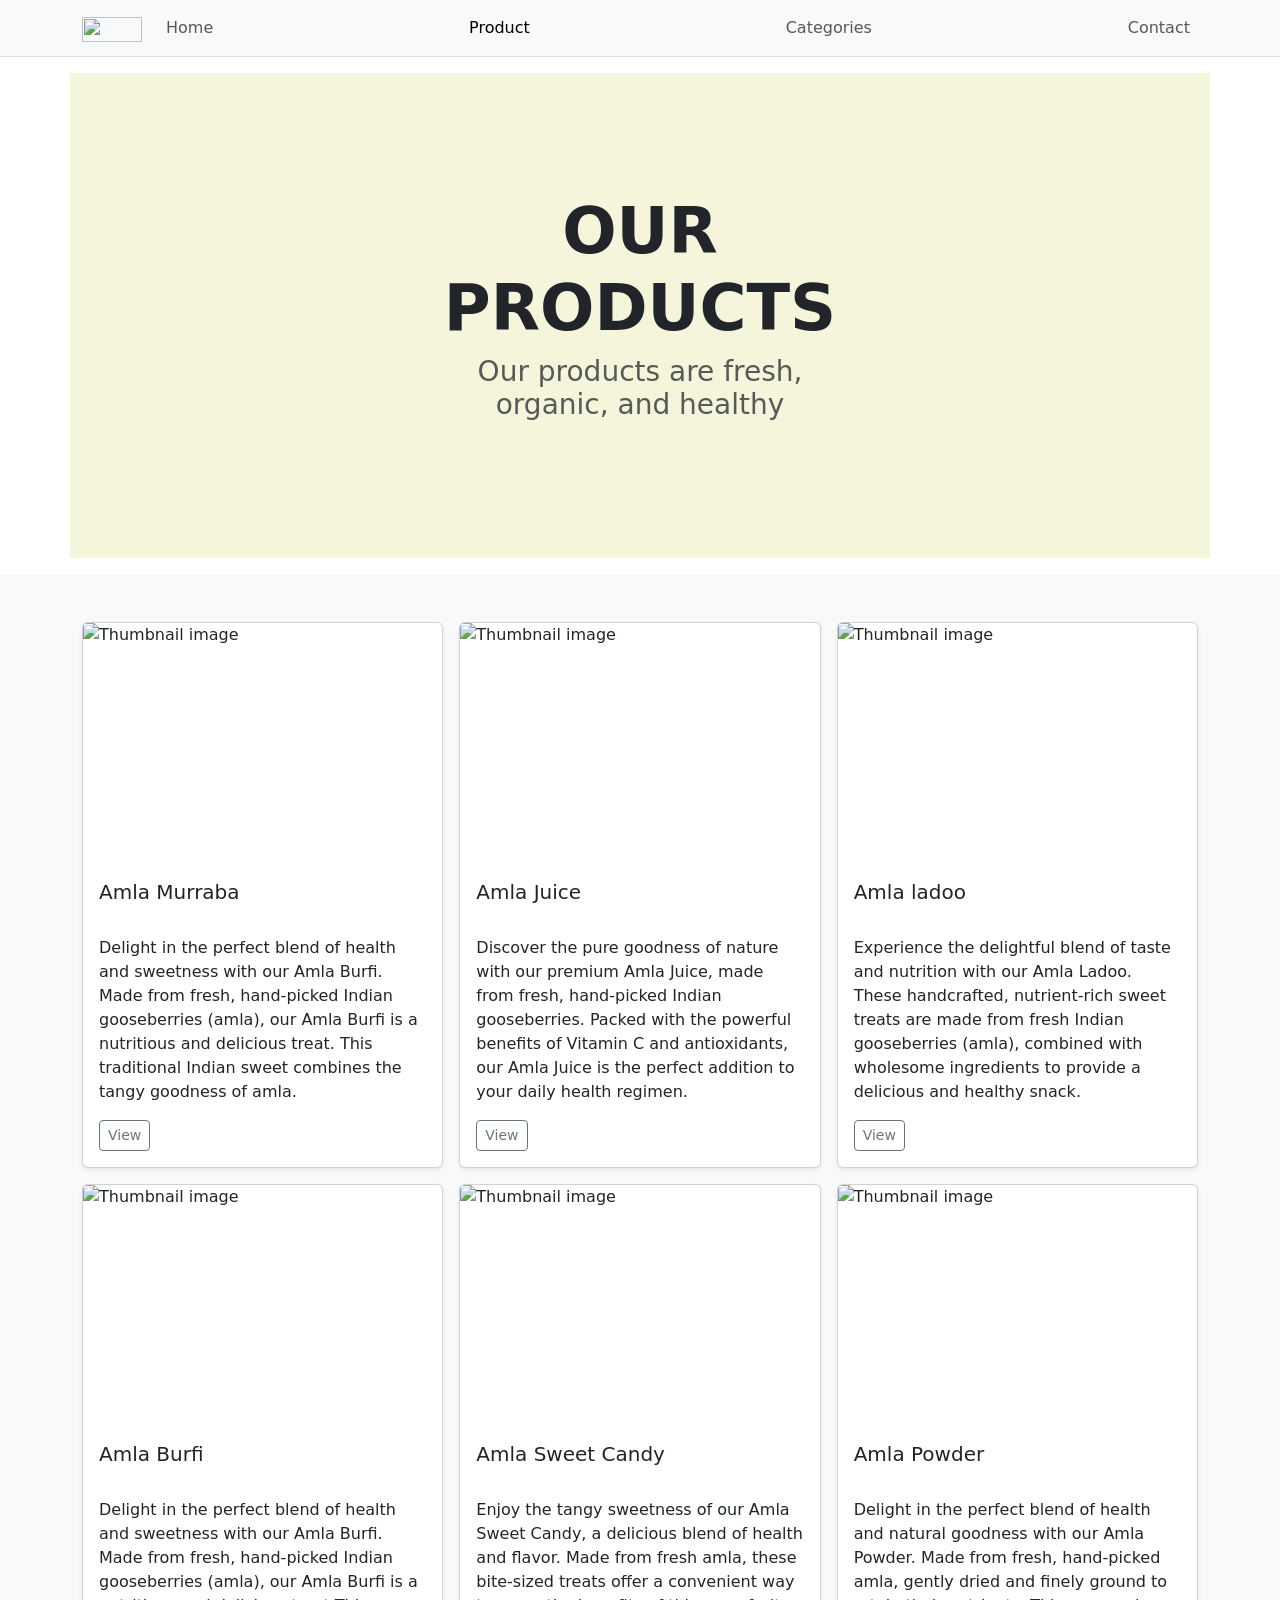
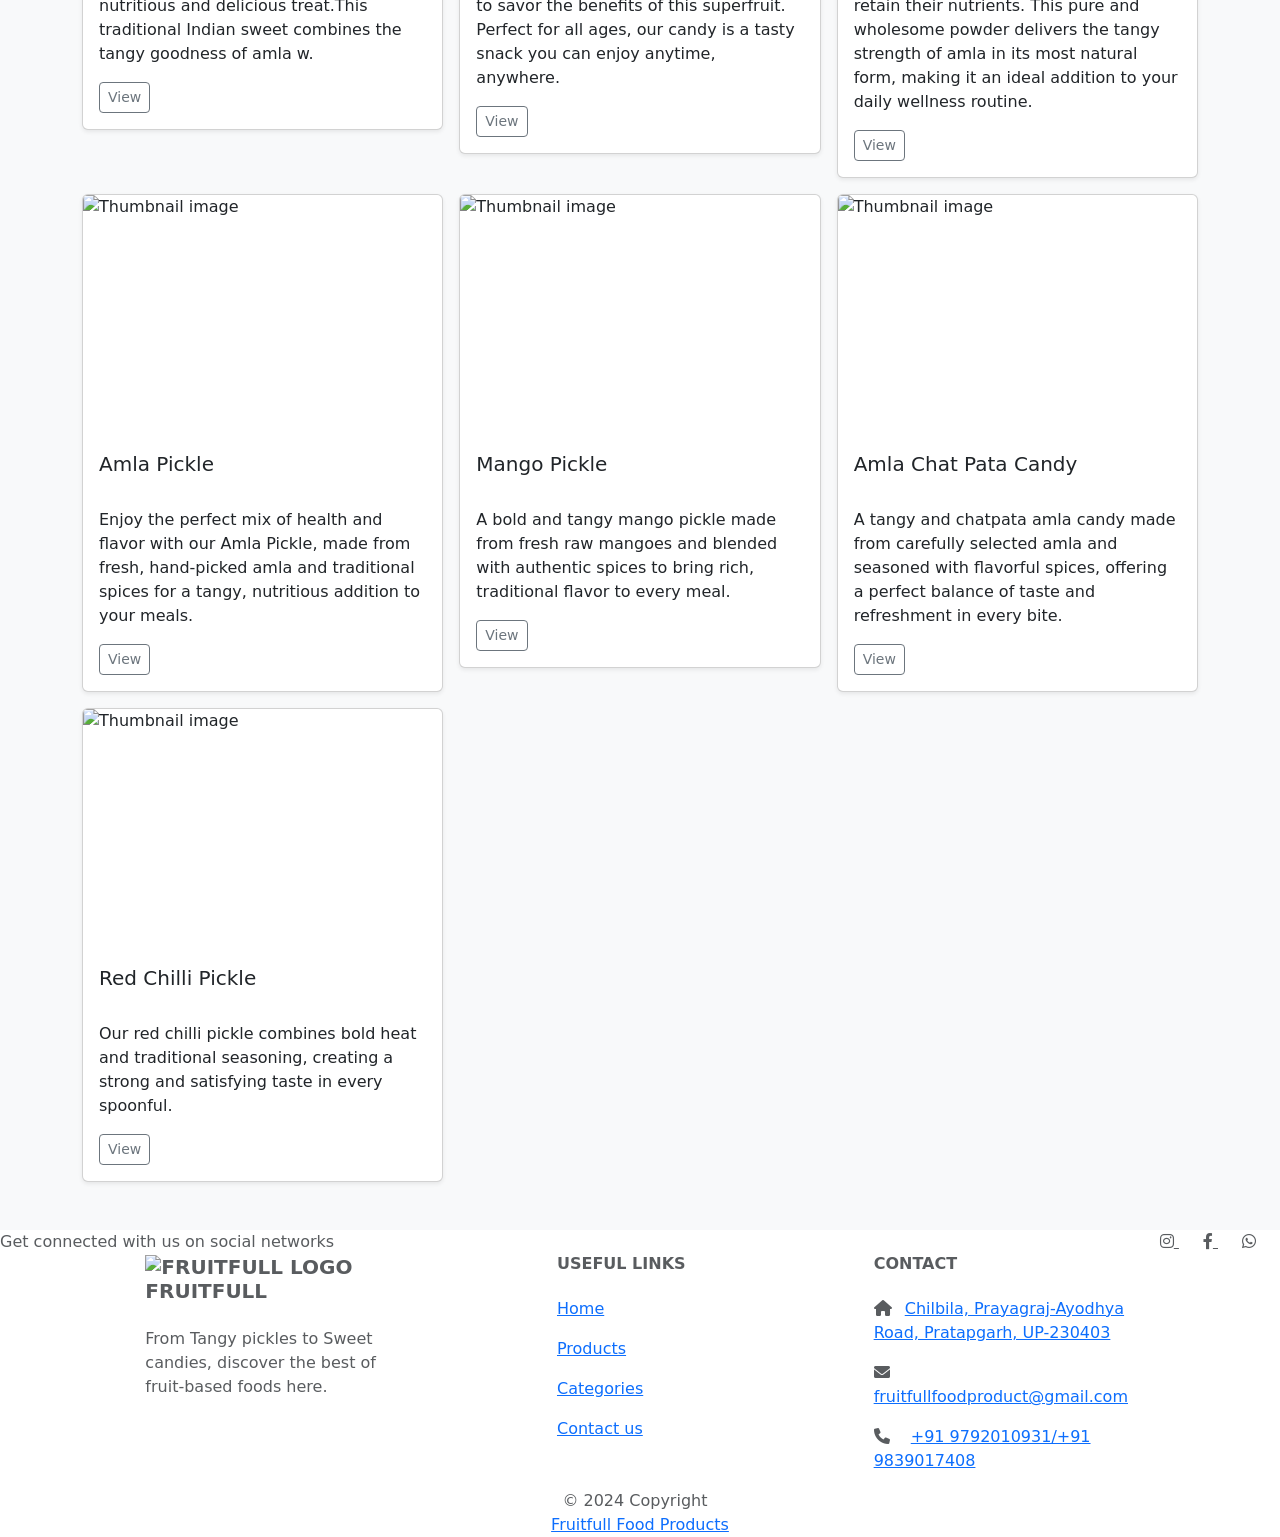
==== products.html @ beae22c5 "Update products.html updated products" ====
<!doctype html>
<html lang="en">

<head>
  <meta charset="utf-8">
  <meta name="viewport" content="width=device-width, initial-scale=1">
  <title>Products - Fruitfull</title>
  <link href="https://cdn.jsdelivr.net/npm/bootstrap@5.3.3/dist/css/bootstrap.min.css" rel="stylesheet"
    integrity="sha384-QWTKZyjpPEjISv5WaRU9OFeRpok6YctnYmDr5pNlyT2bRjXh0JMhjY6hW+ALEwIH" crossorigin="anonymous">

  <link rel="stylesheet" href="https://cdnjs.cloudflare.com/ajax/libs/font-awesome/4.7.0/css/font-awesome.min.css">
  <link rel="stylesheet" href="https://cdnjs.cloudflare.com/ajax/libs/font-awesome/6.0.0-beta3/css/all.min.css">
  <link rel="stylesheet" href="https://cdnjs.cloudflare.com/ajax/libs/mdb-ui-kit/3.10.2/mdb.min.css">
  <link rel="stylesheet" href="./style.css">
</head>

<body>
  <!-- Navbar section starts here  -->
  <nav class="navbar navbar-expand-lg bg-body-tertiary sticky-top border-bottom">
    <div class="container">
      <a class="navbar-brand" href="index.html">
        <img src="img/Logo.png" alt="" height="25" width="60"></a>
      <button class="navbar-toggler" type="button" data-bs-toggle="collapse" data-bs-target="#navbarSupportedContent"
        aria-controls="navbarSupportedContent" aria-expanded="false" aria-label="Toggle navigation">
        <span class="navbar-toggler-icon"></span>
      </button>
      <div class="collapse navbar-collapse" id="navbarSupportedContent">
        <ul class="navbar-nav flex-grow-1 justify-content-between me-auto mb-2 mb-lg-0">
          <li class="nav-item">
            <a class="nav-link" aria-current="page" href="index.html">Home</a>
          </li>
          <li class="nav-item">
            <a class="nav-link active" aria-current="page" href="products.html">Product</a>
          </li>
          <li class="nav-item">
            <a class="nav-link" aria-current="page" href="categories.html">Categories</a>
          </li>
          <li class="nav-item">
            <a class="nav-link" aria-current="page" href="Contact.html">Contact</a>
          </li>
        </ul>
      </div>
    </div>
  </nav>
  <!-- navbar ends here -->

  <!-- Bg section starts here  -->
  <div class="container" style="background-color: beige;">
    <div class="position-relative overflow-hidden p-md-4 m-md-3 text-center bg">
      <div class="col-md-6 p-lg-5 mx-auto my-5">
        <h1 class="display-3 fw-bold">OUR PRODUCTS</h1>
        <h3 class="fw-normal text-muted mb-3">Our products are fresh, organic, and healthy</h3>
        <div class="d-flex gap-3 justify-content-center lead fw-normal">
        </div>
      </div>
    </div>
  </div>
  <!-- Bg section ends here -->

  <!-- Products section list -->
  <div class="album py-5 bg-body-tertiary">
    <div class="container">
      <div class="row row-cols-1 row-cols-sm-2 row-cols-md-3 g-3">
        <!-- Example Card -->
        <div class="col">
          <div class="card shadow-sm">
            <img src="img/Amla-Murabba.webp" class="card-img-top" alt="Thumbnail image" width="100%" height="225">
            <div class="card-body">
              <p class="card-text">
              <h5>Amla Murraba</h5><br>Delight in the perfect blend of health and sweetness with our Amla Burfi. Made
              from fresh, hand-picked Indian gooseberries (amla), our Amla Burfi is a nutritious and delicious treat.
              This traditional Indian sweet combines the tangy goodness of amla.
              </p>
              <div class="d-flex justify-content-between align-items-center">
                <div class="btn-group">
                  <button type="button" class="btn btn-sm btn-outline-secondary" data-bs-toggle="modal"
                    data-bs-target="#productModal1">View</button>
                </div>
              </div>
            </div>
          </div>
        </div>
        <div class="col">
          <div class="card shadow-sm">
            <img src="img/amla juice.jpg" class="card-img-top" alt="Thumbnail image" width="100%" height="225">
            <div class="card-body">
              <p class="card-text">
              <h5>Amla Juice</h5><br>Discover the pure goodness of nature with our premium Amla Juice, made from fresh,
              hand-picked Indian gooseberries. Packed with the powerful benefits of Vitamin C and antioxidants, our
              Amla Juice is the perfect addition to your daily health regimen.</p>
              <div class="d-flex justify-content-between align-items-center">
                <div class="btn-group">
                  <button type="button" class="btn btn-sm btn-outline-secondary" data-bs-toggle="modal"
                    data-bs-target="#productModal2">View</button>
                </div>
              </div>
            </div>
          </div>
        </div>
        <div class="col">
          <div class="card shadow-sm">
            <img src="img/amla ladoo1.jpg" class="card-img-top" alt="Thumbnail image" width="100%" height="225">
            <div class="card-body">
              <p class="card-text">
              <h5>Amla ladoo</h5><br>Experience the delightful blend of taste and nutrition with our Amla Ladoo. These
              handcrafted, nutrient-rich sweet treats are made from fresh Indian gooseberries (amla), combined with
              wholesome ingredients to provide a delicious and healthy snack.</p>
              <div class="d-flex justify-content-between align-items-center">
                <div class="btn-group">
                  <button type="button" class="btn btn-sm btn-outline-secondary" data-bs-toggle="modal"
                    data-bs-target="#productModal3">View</button>
                </div>
              </div>
            </div>
          </div>
        </div>
        <div class="col">
          <div class="card shadow-sm">
            <img src="img/amla-burfi" class="card-img-top" alt="Thumbnail image" width="100%" height="225">
            <div class="card-body">
              <p class="card-text">
              <h5>Amla Burfi</h5><br>Delight in the perfect blend of health and sweetness with our Amla Burfi. Made from
              fresh, hand-picked Indian gooseberries (amla), our Amla Burfi is a nutritious and delicious treat.This
              traditional Indian sweet combines the tangy goodness of amla w.</p>
              <div class="d-flex justify-content-between align-items-center">
                <div class="btn-group">
                  <button type="button" class="btn btn-sm btn-outline-secondary" data-bs-toggle="modal"
                    data-bs-target="#productModal4">View</button>
                </div>
              </div>
            </div>
          </div>
        </div>

        <div class="col">
          <div class="card shadow-sm">
            <img src="img/amla-sweet-candy" class="card-img-top" alt="Thumbnail image" width="100%" height="225">
            <div class="card-body">
              <p class="card-text">
              <h5>Amla Sweet Candy</h5><br>Enjoy the tangy sweetness of our Amla Sweet Candy, a delicious blend of
              health and flavor. Made from fresh amla, these bite-sized treats offer a convenient way to savor the
              benefits of this superfruit. Perfect for all ages, our candy is a tasty snack you can enjoy anytime,
              anywhere.</p>
              <div class="d-flex justify-content-between align-items-center">
                <div class="btn-group">
                  <button type="button" class="btn btn-sm btn-outline-secondary" data-bs-toggle="modal"
                    data-bs-target="#productModal5">View</button>
                </div>
              </div>
            </div>
          </div>
        </div>

        <div class="col">
          <div class="card shadow-sm">
            <img src="img/amla powder.jpeg" class="card-img-top" alt="Thumbnail image" width="100%" height="225">
            <div class="card-body">
              <p class="card-text">
              <h5>Amla Powder</h5><br>Delight in the perfect blend of health and natural goodness with our Amla Powder. Made from fresh, hand-picked amla, gently dried and finely ground to retain their nutrients. This pure and wholesome powder delivers the tangy strength of amla in its most natural form, making it an ideal addition to your daily wellness routine.</p>
              <div class="d-flex justify-content-between align-items-center">
                <div class="btn-group">
                  <button type="button" class="btn btn-sm btn-outline-secondary" data-bs-toggle="modal"
                    data-bs-target="#productModal6">View</button>
                </div>
              </div>
            </div>
          </div>
        </div>
        <div class="col">
          <div class="card shadow-sm">
            <img src="img/pint4.jpeg" class="card-img-top" alt="Thumbnail image" width="100%" height="225">
            <div class="card-body">
              <p class="card-text">
              <h5>Amla Pickle</h5><br>Enjoy the perfect mix of health and flavor with our Amla Pickle, made from fresh, hand-picked amla and traditional spices for a tangy, nutritious addition to your meals.</p>
              <div class="d-flex justify-content-between align-items-center">
                <div class="btn-group">
                  <button type="button" class="btn btn-sm btn-outline-secondary" data-bs-toggle="modal"
                    data-bs-target="#productModal7">View</button>
                </div>
              </div>
            </div>
          </div>
        </div>

        <div class="col">
          <div class="card shadow-sm">
            <img src="img/Mango.jpeg" class="card-img-top" alt="Thumbnail image" width="100%" height="225">
            <div class="card-body">
              <p class="card-text">
              <h5>Mango Pickle</h5><br>A bold and tangy mango pickle made from fresh raw mangoes and blended with authentic spices to bring rich, traditional flavor to every meal.</p>
              <div class="d-flex justify-content-between align-items-center">
                <div class="btn-group">
                  <button type="button" class="btn btn-sm btn-outline-secondary" data-bs-toggle="modal"
                    data-bs-target="#productModal8">View</button>
                </div>
              </div>
            </div>
          </div>
        </div>
        <div class="col">
          <div class="card shadow-sm">
            <img src="img/Amla Candy chat.jpeg" class="card-img-top" alt="Thumbnail image" width="100%" height="225">
            <div class="card-body">
              <p class="card-text">
              <h5>Amla Chat Pata Candy</h5><br>A tangy and chatpata amla candy made from carefully selected amla and seasoned with flavorful spices, offering a perfect balance of taste and refreshment in every bite.</p>
              <div class="d-flex justify-content-between align-items-center">
                <div class="btn-group">
                  <button type="button" class="btn btn-sm btn-outline-secondary" data-bs-toggle="modal"
                    data-bs-target="#productModal9">View</button>
                </div>
              </div>
            </div>
          </div>
        </div>
        <div class="col">
          <div class="card shadow-sm">
            <img src="img/Red chilli.jpeg" class="card-img-top" alt="Thumbnail image" width="100%" height="225">
            <div class="card-body">
              <p class="card-text">
              <h5>Red Chilli Pickle</h5><br>Our red chilli pickle combines bold heat and traditional seasoning, creating a strong and satisfying taste in every spoonful.</p>
              <div class="d-flex justify-content-between align-items-center">
                <div class="btn-group">
                  <button type="button" class="btn btn-sm btn-outline-secondary" data-bs-toggle="modal"
                    data-bs-target="#productModal10">View</button>
                </div>
              </div>
            </div>
          </div>
        </div>
      </div>
    </div>
  </div>
  <!-- ****************************************************Modal Structure *************************************************************** -->
  <div class="modal fade" id="productModal1" tabindex="-1" aria-labelledby="productModalLabel" aria-hidden="true">
    <div class="modal-dialog modal-lg">
      <div class="modal-content">
        <div class="modal-header">
          <h5 class="modal-title" id="productModalLabel">Amla Murraba</h5>
          <button type="button" class="btn-close" data-bs-dismiss="modal" aria-label="Close"></button>
        </div>
        <div class="modal-body">
          <img src="img/Amla-Murabba.webp" class="img-fluid mb-3" alt="Product Image">
          <p>Delight in the perfect blend of health and sweetness with our Amla Burfi. Made from fresh, hand-picked
            Indian gooseberries (amla), our Amla Burfi is a nutritious and delicious treat. This traditional Indian
            sweet combines the tangy goodness of amla.</p><br><B>Ingredients: </B>Amla,Sugar
        </div>
        <div class="modal-footer">
          <button type="button" class="btn btn-secondary" data-bs-dismiss="modal">Close</button>
        </div>
      </div>
    </div>
  </div>

  <div class="modal fade" id="productModal2" tabindex="-1" aria-labelledby="productModal2Label" aria-hidden="true">
    <div class="modal-dialog modal-lg">
      <div class="modal-content">
        <div class="modal-header">
          <h5 class="modal-title" id="productModal2Label">Amla Juice</h5>
          <button type="button" class="btn-close" data-bs-dismiss="modal" aria-label="Close"></button>
        </div>
        <div class="modal-body">
          <img src="img/amla juice.jpg" class="img-fluid mb-3" alt="Product Image">
          <p>Discover the pure goodness of nature with our premium Amla Juice, made from fresh, hand-picked Indian
            gooseberries. Packed with the powerful benefits of Vitamin C and antioxidants, our Amla Juice is the perfect
            addition to your daily health regimen.</p><br><B>Ingredients: </B>Amla pulp
        </div>
        <div class="modal-footer">
          <button type="button" class="btn btn-secondary" data-bs-dismiss="modal">Close</button>
        </div>
      </div>
    </div>
  </div>
  <div class="modal fade" id="productModal3" tabindex="-1" aria-labelledby="productModal3Label" aria-hidden="true">
    <div class="modal-dialog modal-lg">
      <div class="modal-content">
        <div class="modal-header">
          <h5 class="modal-title" id="productModal3Label">Amla Ladoo</h5>
          <button type="button" class="btn-close" data-bs-dismiss="modal" aria-label="Close"></button>
        </div>
        <div class="modal-body">
          <img src="img/amla ladoo1.jpg" class="img-fluid mb-3" alt="Product Image">
          <p>Experience the delightful blend of taste and nutrition with our Amla Ladoo. These handcrafted,
            nutrient-rich
            sweet treats are made from fresh Indian gooseberries (amla), combined with wholesome ingredients to provide
            a delicious and healthy snack.</p><br><B>Ingredients: </B>Amla,Sugar,Elaichi powder
        </div>
        <div class="modal-footer">
          <button type="button" class="btn btn-secondary" data-bs-dismiss="modal">Close</button>
        </div>
      </div>
    </div>
  </div>
  <div class="modal fade" id="productModal4" tabindex="-1" aria-labelledby="productModal4Label" aria-hidden="true">
    <div class="modal-dialog modal-lg">
      <div class="modal-content">
        <div class="modal-header">
          <h5 class="modal-title" id="productModal4Label">Amla Burfi</h5>
          <button type="button" class="btn-close" data-bs-dismiss="modal" aria-label="Close"></button>
        </div>
        <div class="modal-body">
          <img src="img/amla-burfi" class="img-fluid mb-3" alt="Product Image">
          <p>Delight in the perfect blend of health and sweetness with our Amla Burfi. Made from fresh, hand-picked
            Indian
            gooseberries (amla), our Amla Burfi is a nutritious and delicious treat. This traditional Indian sweet
            combines
            the tangy goodness of amla.</p><br><B>Ingredients: </B>Amla,Sugar,Cashew pieces
        </div>
        <div class="modal-footer">
          <button type="button" class="btn btn-secondary" data-bs-dismiss="modal">Close</button>
        </div>
      </div>
    </div>
  </div>
  <div class="modal fade" id="productModal5" tabindex="-1" aria-labelledby="productModal5Label" aria-hidden="true">
    <div class="modal-dialog modal-lg">
      <div class="modal-content">
        <div class="modal-header">
          <h5 class="modal-title" id="productModal5Label">Amla Sweet Candy</h5>
          <button type="button" class="btn-close" data-bs-dismiss="modal" aria-label="Close"></button>
        </div>
        <div class="modal-body">
          <img src="img/amla-sweet-candy" class="img-fluid mb-3" alt="Product Image">
          <p>Delight in the tangy sweetness of our Amla Sweet Candy, a perfect blend of health and flavor. Made from
            fresh
            Indian gooseberries (amla), these bite-sized candies offer a convenient and delicious way to enjoy the
            numerous
            benefits of amla. Perfect for both kids and adults, our Amla Sweet Candy is a tasty treat you can enjoy
            anytime,
            anywhere.</p><br><B>Ingredients: </B>Amla,Sugar powder
        </div>
        <div class="modal-footer">
          <button type="button" class="btn btn-secondary" data-bs-dismiss="modal">Close</button>
        </div>
      </div>
    </div>
  </div>
  <div class="modal fade" id="productModal6" tabindex="-1" aria-labelledby="productModal6Label" aria-hidden="true">
    <div class="modal-dialog modal-lg">
      <div class="modal-content">
        <div class="modal-header">
          <h5 class="modal-title" id="productModal6Label">Amla Powder</h5>
          <button type="button" class="btn-close" data-bs-dismiss="modal" aria-label="Close"></button>
        </div>
        <div class="modal-body">
          <img src="img/amla powder.jpeg" class="img-fluid mb-3" alt="Product Image">
          <p>Enhance your health with our premium Amla Powder. Made from fresh, hand-picked Indian gooseberries (amla),
            this
            powder is rich in Vitamin C and antioxidants. Perfect for adding to smoothies, teas, or as a nutritious
            supplement
            to your meals.</p><br><B>Ingredients: </B>Dry Amla
        </div>
        <div class="modal-footer">
          <button type="button" class="btn btn-secondary" data-bs-dismiss="modal">Close</button>
        </div>
      </div>
    </div>
  </div>
  <div class="modal fade" id="productModal7" tabindex="-1" aria-labelledby="productModal7Label" aria-hidden="true">
    <div class="modal-dialog modal-lg">
      <div class="modal-content">
        <div class="modal-header">
          <h5 class="modal-title" id="productModal7Label">Amla Pickle</h5>
          <button type="button" class="btn-close" data-bs-dismiss="modal" aria-label="Close"></button>
        </div>
        <div class="modal-body">
          <img src="img/pint4.jpeg" class="img-fluid mb-3" alt="Product Image">
          <p>Experience the tangy and spicy flavors of our Amla Pickle. Made from fresh, hand-picked Indian gooseberries
            (amla),
            this pickle is a delicious and zesty way to enjoy the numerous health benefits of amla. Perfect as a side
            dish or
            condiment for your meals.</p><br><B>Ingredients: </B>Amla pieces,Oil,Dry spices
        </div>
        <div class="modal-footer">
          <button type="button" class="btn btn-secondary" data-bs-dismiss="modal">Close</button>
        </div>
      </div>
    </div>
  </div>
  <div class="modal fade" id="productModal8" tabindex="-1" aria-labelledby="productModal8Label" aria-hidden="true">
    <div class="modal-dialog modal-lg">
      <div class="modal-content">
        <div class="modal-header">
          <h5 class="modal-title" id="productModal8Label">Mango Pickle</h5>
          <button type="button" class="btn-close" data-bs-dismiss="modal" aria-label="Close"></button>
        </div>
        <div class="modal-body">
          <img src="img/Mango.jpeg" class="img-fluid mb-3" alt="Product Image">
          <p>Enjoy the tangy and spicy flavors of our Mango Pickle. Made from ripe, hand-picked mangoes, this pickle is
            a
            perfect blend of spices and sweetness. It's an excellent accompaniment to your meals and adds a burst of
            flavor
            to any dish.</p><br><B>Ingredients: </B>Mango,Oil,Dry spices
        </div>
        <div class="modal-footer">
          <button type="button" class="btn btn-secondary" data-bs-dismiss="modal">Close</button>
        </div>
      </div>
    </div>
  </div>
  <div class="modal fade" id="productModal9" tabindex="-1" aria-labelledby="productModal9Label" aria-hidden="true">
    <div class="modal-dialog modal-lg">
      <div class="modal-content">
        <div class="modal-header">
          <h5 class="modal-title" id="productModal9Label">Amla Chat Pata Candy</h5>
          <button type="button" class="btn-close" data-bs-dismiss="modal" aria-label="Close"></button>
        </div>
        <div class="modal-body">
          <img src="img/Amla Candy chat.jpeg" class="img-fluid mb-3" alt="Product Image">
          <p>Delight in the tangy and spicy flavors of our Amla Chat Pata Candy. Made from fresh, hand-picked Indian
            gooseberries (amla), these candies offer a unique blend of sweetness and tanginess, making them a delicious
            treat for any time of the day.</p><br><B>Ingredients: </B>Amla,Powder Sugar,Cumin powder,Chat masala,Black
          salt
        </div>
        <div class="modal-footer">
          <button type="button" class="btn btn-secondary" data-bs-dismiss="modal">Close</button>
        </div>
      </div>
    </div>
  </div>
  <div class="modal fade" id="productModal10" tabindex="-1" aria-labelledby="productModal10Label" aria-hidden="true">
    <div class="modal-dialog modal-lg">
      <div class="modal-content">
        <div class="modal-header">
          <h5 class="modal-title" id="productModal10Label">Red Chilli Pickle</h5>
          <button type="button" class="btn-close" data-bs-dismiss="modal" aria-label="Close"></button>
        </div>
        <div class="modal-body">
          <img src="img/Red chilli.jpeg" class="img-fluid mb-3" alt="Product Image">
          <p>Spice up your meals with our Red Chilli Pickle. Made from fresh, hand-picked red chillies, this pickle is
            packed
            with bold flavors and a perfect amount of heat. It pairs well with a variety of dishes and is sure to add a
            zesty
            kick to your culinary creations.</p><br><B>Ingredients: </B>Red chilli,Oil,Dry spices
        </div>
        <div class="modal-footer">
          <button type="button" class="btn btn-secondary" data-bs-dismiss="modal">Close</button>
        </div>
      </div>
    </div>
  </div>





  <!-- Footer section starts here -->
  <footer class="footer text-center text-lg-start text-muted">
    <section class="footer-section d-flex justify-content-center justify-content-lg-between">
      <div class="me-5 d-none d-lg-block">
        <span class="textWhiteEnter">Get connected with us on social networks</span>
      </div>

      <div>
        <a href="https://www.instagram.com/fruitfull_official/?igsh=bXQwOWJ2NWRxZHp6&utm_source=qr" target="_blank"
          class="me-4 text-reset">
          <i id="instagram-icon" class="fab fa-instagram"></i>
        </a>
        <a href="https://www.facebook.com/profile.php?id=100087940966398&mibextid=LQQJ4d" target="_blank"
          class="me-4 text-reset">
          <i id="facebook-icon" class="fab fa-facebook-f"></i>
        </a>
        <a href="https://wa.me/qr/264ACEF5XOWTO1" target="_blank" class="me-4 text-reset">
          <i id="whatsapp-icon" class="fa-brands fa-whatsapp"></i>
        </a>
        <!-- <a href="" target="_blank" class="me-4 text-reset">
          <i id="youtube-icon" class="fa-brands fa-youtube"></i>
        </a> -->

        <!-- <a href="" target="_blank" class="me-4 text-reset">
          <i id="google-icon" class="fab fa-google">
        </a> -->
        <!-- <a href="" target="_blank" class="me-4 text-reset">
          <i id="x-icon" class="fa-brands fa-square-x-twitter">
        </a> -->

        <!-- <a href="" target="_blank" class="me-4 text-reset">
          <i id="linkedin-icon" class="fab fa-linkedin">
        </a> -->

      </div>
    </section>

    <section class="footer-container text-center text-md-start">
      <div class="container">
        <div class="row footer-row">
          <div class="col-md-3 col-lg-4 col-xl-3 mx-auto mb-4">
            <h6 class="textWhiteEnter text-uppercase fw-bold mb-4" style="font-size: 20px;">
              <img src="img/Logo.png" alt="Fruitfull Logo"
                style="width: 80px; height: auto;margin-right: 30px;">Fruitfull
            </h6>
            <p class="textWhiteEnter">
              From Tangy pickles to Sweet candies, discover the best of fruit-based foods here.
            </p>
          </div>

          <div class="col-md-3 col-lg-2 col-xl-2 mx-auto mb-4">
            <h6 class="text-uppercase fw-bold mb-4 textWhiteEnter">Useful links</h6>
            <p>
              <a href="index.html" class="footer-link">Home</a>
            </p>
            <p>
              <a href="products.html" class="footer-link">Products</a>
            </p>
            <p>
              <a href="categories.html" class="footer-link">Categories</a>
            </p>
            <p>
              <a href="Contact.html" class="footer-link">Contact us</a>
            </p>
          </div>

          <div class="col-md-4 col-lg-3 col-xl-3 mx-auto mb-md-0 mb-4">
            <h6 class="text-uppercase fw-bold mb-4 textWhiteEnter">Contact</h6>
            <p class="footer-contact textWhiteEnter">
              <i class="fas fa-home me-2"></i>
              <a href="https://g.co/kgs/eFUM6i8" class="footer-link" target="_blank" rel="noopener noreferrer">Chilbila,
                Prayagraj-Ayodhya Road, Pratapgarh, UP-230403</a>
            </p>
            <p class="footer-contact textWhiteEnter">
              <i class="fas fa-envelope me-3"></i>
              <a href="https://mail.google.com/mail/u/0/?fs=1&to=fruitfullfoodproduct@gmail.com&su=Subject&body=Enter%20Message&tf=cm"
                class="footer-link" target="_blank" rel="noopener noreferrer">fruitfullfoodproduct@gmail.com</a>
            </p>
            <p class="footer-contact textWhiteEnter">
              <i class="fas fa-phone me-3"></i>
              <a href="tel:9792010931" class="footer-link" target="_blank" rel="noopener noreferrer">+91 9792010931/+91
                9839017408</a>
            </p>
          </div>
        </div>
      </div>
    </section>

    <div class="footer-bottom text-center">
      © 2024 Copyright&nbsp;&nbsp;<a href="index.html" class="footer-link"><br>Fruitfull Food Products</a>
    </div>
  </footer>


  </div>
  <script src="https://cdn.jsdelivr.net/npm/bootstrap@5.3.3/dist/js/bootstrap.bundle.min.js"
    integrity="sha384-YvpcrYf0tY3lHB60NNkmXc5s9fDVZLESaAA55NDzOxhy9GkcIdslK1eN7N6jIeHz" crossorigin="anonymous">
      src = "https://cdnjs.cloudflare.com/ajax/libs/mdb-ui-kit/3.10.2/mdb.min.js"
      src = "https://cdnjs.cloudflare.com/ajax/libs/bootstrap/5.3.0/js/bootstrap.bundle.min.js"
    </script>
</body>

</html>
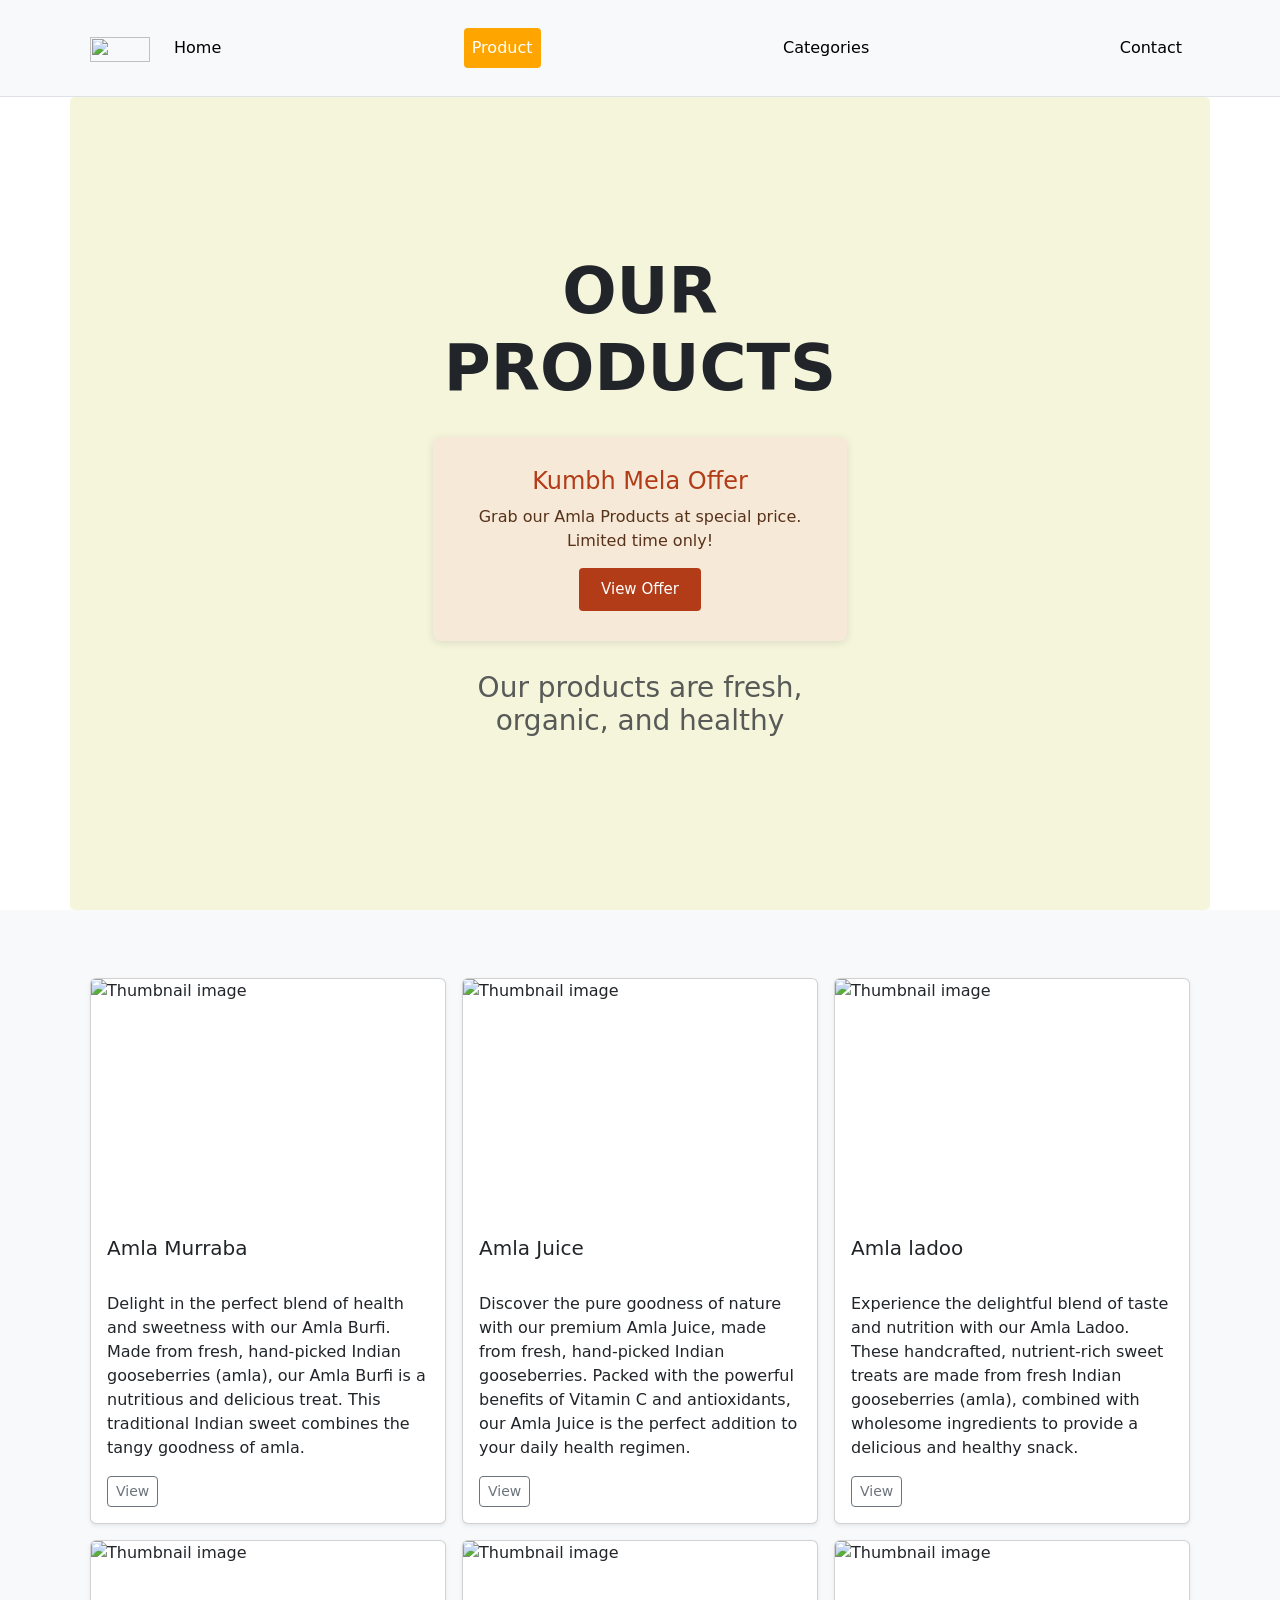
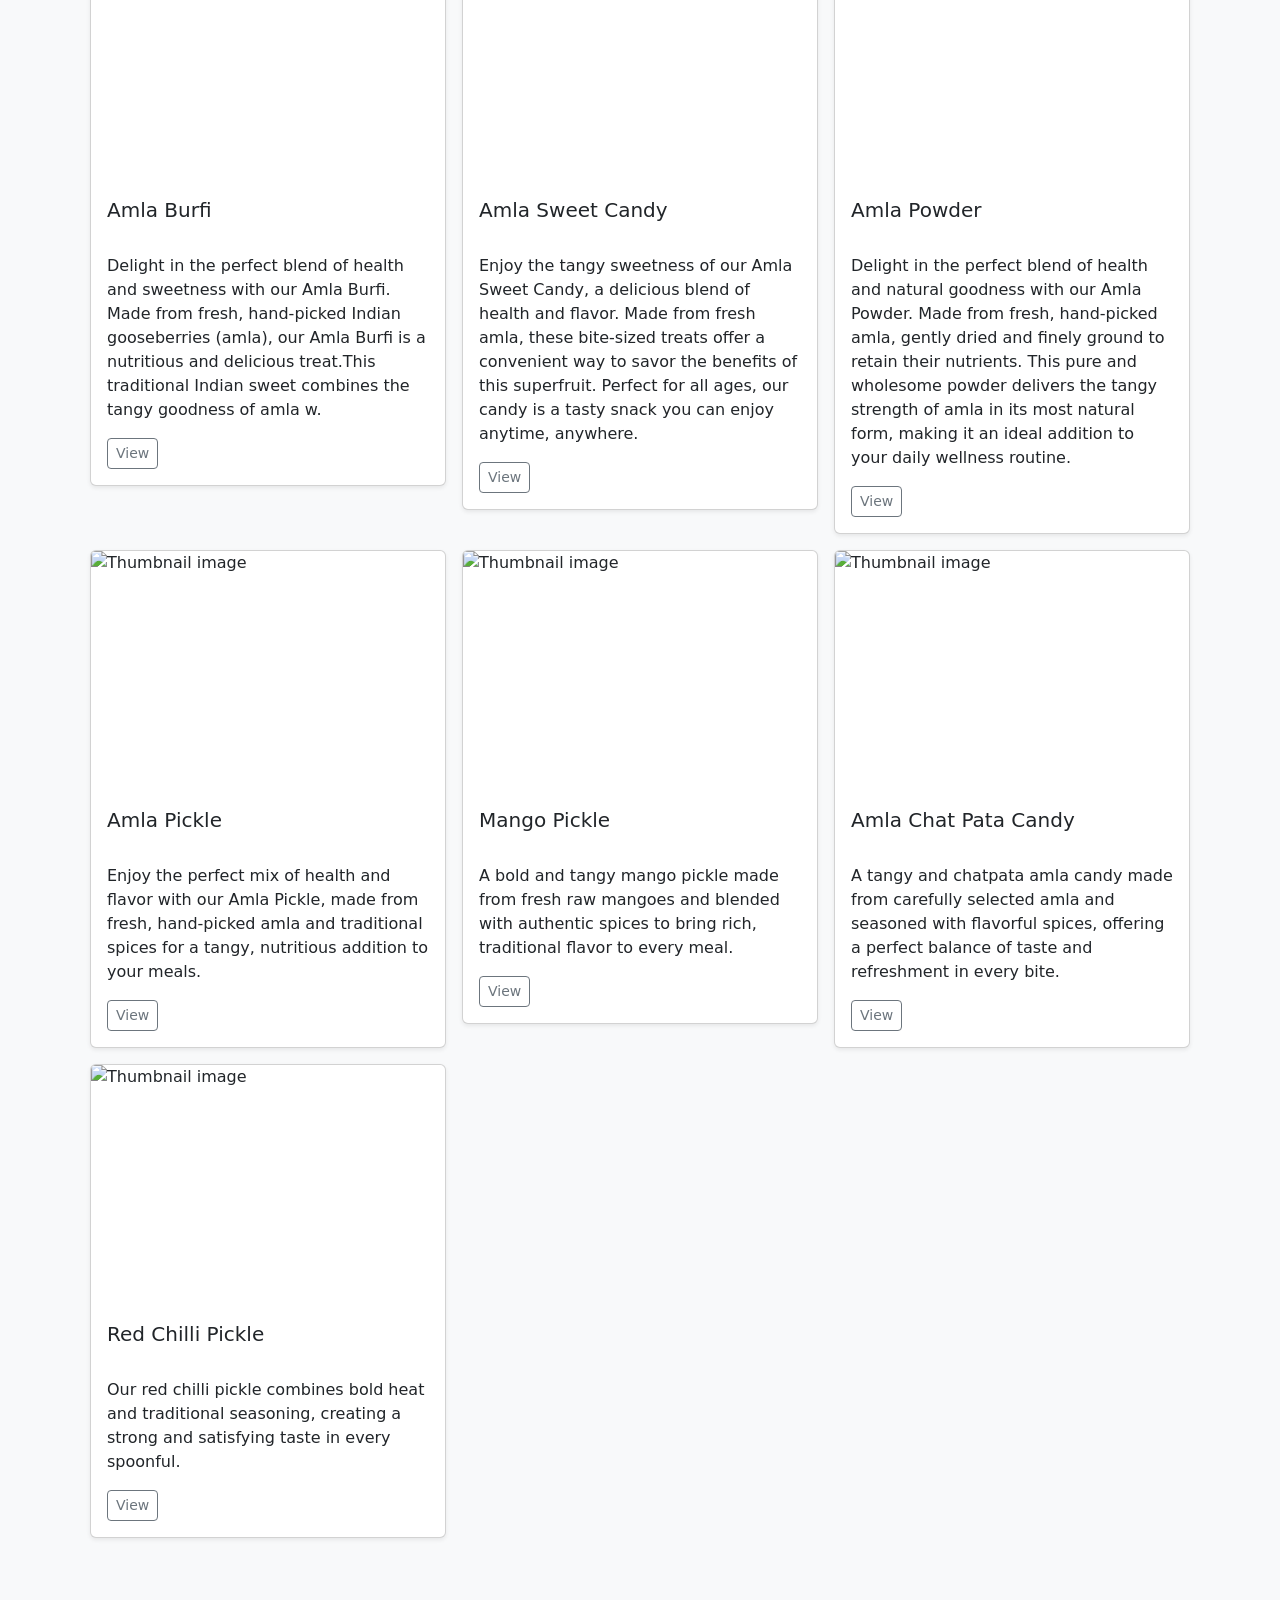
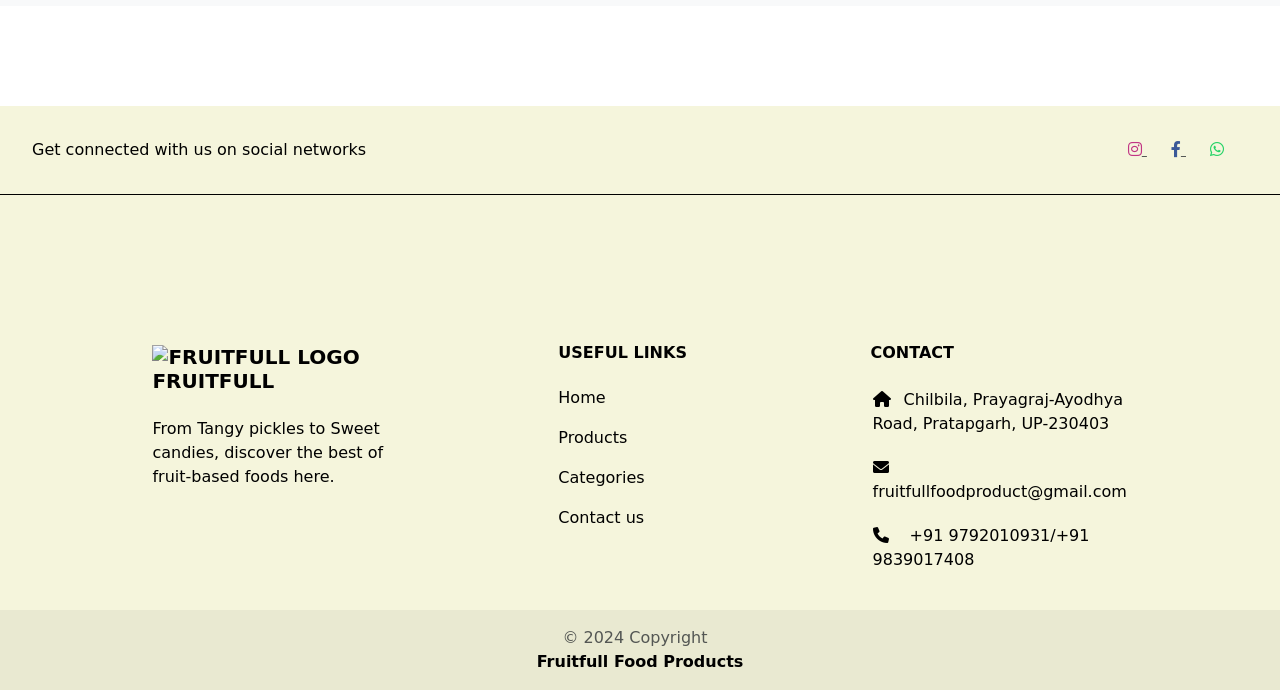
==== commit 6f10810f: "index.html Updated Advertisement section" ====
--- a/products.html
+++ b/products.html
@@ -49,6 +49,16 @@
     <div class="position-relative overflow-hidden p-md-4 m-md-3 text-center bg">
       <div class="col-md-6 p-lg-5 mx-auto my-5">
         <h1 class="display-3 fw-bold">OUR PRODUCTS</h1>
+        <!-- ADD SECTION START -->
+<section id="promo-section" class="promo-section">
+  <div class="promo-content">
+    <h2>Kumbh Mela Offer</h2>
+    <p>Grab our Amla Products at special price. Limited time only!</p>
+    <button id="promo-btn">View Offer</button>
+  </div>
+</section>
+<!-- ADD SECTION END -->
+
         <h3 class="fw-normal text-muted mb-3">Our products are fresh, organic, and healthy</h3>
         <div class="d-flex gap-3 justify-content-center lead fw-normal">
         </div>
@@ -538,11 +548,24 @@
 
 
   </div>
+
+  <!-- OFFER MODAL START -->
+<div id="offer-modal" class="offer-modal">
+  <div class="offer-modal-content">
+    <span class="close-modal">&times;</span>
+    <img src="img/Offer-product.png" alt="Combo Offer" />
+  </div>
+</div>
+<!-- OFFER MODAL END -->
+
+
   <script src="https://cdn.jsdelivr.net/npm/bootstrap@5.3.3/dist/js/bootstrap.bundle.min.js"
     integrity="sha384-YvpcrYf0tY3lHB60NNkmXc5s9fDVZLESaAA55NDzOxhy9GkcIdslK1eN7N6jIeHz" crossorigin="anonymous">
       src = "https://cdnjs.cloudflare.com/ajax/libs/mdb-ui-kit/3.10.2/mdb.min.js"
       src = "https://cdnjs.cloudflare.com/ajax/libs/bootstrap/5.3.0/js/bootstrap.bundle.min.js"
     </script>
+
+    <script src="script.js"></script>
 </body>
 
 </html>
--- a/style.css
+++ b/style.css
@@ -0,0 +1,433 @@
+@import url('https://fonts.googleapis.com/css2?family=Bricolage+Grotesque:opsz,wght@10..48,200;10..48,300;10..48,500&display=swap');
+/* Nav bar styling  */
+.nav-link {
+    color: black;
+}
+
+/* Custom hover effect */
+.nav-link:hover {
+    color: black;
+    /* Change text color on hover */
+    background-color: rgb(237, 247, 47);
+    /* Change background color on hover */
+}
+
+/* Highlight the active page */
+.nav-link.active {
+    color: #fff !important;
+    /* Ensure text color is white for active link */
+    background-color: orange !important;
+    /* Background color for active link */
+    border-radius: .25rem;
+    /* Rounded corners for active link */
+}
+
+/* Nav bar styling ends hare  */
+
+.our-products-text {
+    transition: color 0.3s ease, transform 0.3s ease;
+}
+
+.our-products-text:hover {
+    transform: scale(1.5);
+    /* Slightly enlarges the text on hover */
+}
+
+/* Explore More Products Button  */
+html,
+body {
+    height: 100%;
+}
+
+.wrap {
+    height: 100%;
+    display: flex;
+    align-items: center;
+    justify-content: center;
+}
+
+.button {
+    min-width: 300px;
+    min-height: 60px;
+    display: inline-flex;
+    font-family: 'Nunito', sans-serif;
+    font-size: 22px;
+    align-items: center;
+    justify-content: center;
+    text-transform: uppercase;
+    text-align: center;
+    letter-spacing: 1.3px;
+    font-weight: 700;
+    color: #313133;
+    background: orange;
+    background: linear-gradient(90deg, orange 0%, rgb(91, 229, 56) 100%);
+    border: none;
+    border-radius: 1000px;
+    box-shadow: 12px 12px 24px rgba(247, 215, 6, 0.64);
+    transition: all 0.3s ease-in-out 0s;
+    cursor: pointer;
+    outline: none;
+    position: relative;
+    padding: 10px;
+    bottom: -40px;
+}
+
+.button::before {
+    content: '';
+    border-radius: 1000px;
+    min-width: calc(350px + 12px);
+    min-height: calc(59px + 12px);
+    border: 6px solid rgb(234, 197, 15);
+    box-shadow: 0 0 60px rgba(137, 221, 12, 0.923);
+    position: absolute;
+    top: 50%;
+    left: 50%;
+    transform: translate(-50%, -50%);
+    opacity: 0;
+    transition: all .3s ease-in-out 0s;
+}
+
+.button:hover,
+.button:focus {
+    color: #313133;
+    transform: translateY(-6px);
+}
+
+.button:hover::before,
+.button:focus::before {
+    opacity: 1;
+}
+
+.button::after {
+    content: '';
+    width: 40px;
+    height: 30px;
+    border-radius: 100%;
+    border: 6px solid orange;
+    position: absolute;
+    z-index: -1;
+    top: 50%;
+    left: 50%;
+    transform: translate(-50%, -50%);
+    animation: ring 1.5s infinite;
+}
+
+.button:hover::after,
+.button:focus::after {
+    animation: none;
+    display: none;
+}
+
+@keyframes ring {
+    0% {
+        width: 35px;
+        height: 35px;
+        opacity: 1;
+    }
+
+    100% {
+        width: 300px;
+        height: 300px;
+        opacity: 0;
+    }
+}
+
+/* Footer section  */
+
+body {
+    margin: 0;
+    padding: 0;
+}
+
+.textWhiteEnter {
+    color: black;
+}
+
+.footer {
+    position: relative;
+    bottom: -100px;
+    background-color: beige
+}
+
+.footer-section {
+    padding: 2rem;
+    border-bottom: 1px solid black;
+}
+
+.footer-container {
+    margin-top: 5rem;
+}
+
+.footer-row {
+    margin-top: 3rem;
+}
+
+.footer-contact {
+    padding: 2px;
+}
+
+.footer-link {
+    text-decoration: none;
+    color: black;
+}
+
+.footer-bottom {
+    background-color: rgba(0, 0, 0, 0.05);
+    padding: 1rem;
+}
+
+.footer-bottom a {
+    color: black;
+    font-weight: bold;
+}
+
+.footer-link:hover {
+    color: orange;
+}
+
+/* Contact Page  */
+/* Form Feedback */
+* {
+    box-sizing: border-box;
+  }
+  
+  input[type=text], select, textarea {
+    width: 100%;
+    padding: 12px;
+    border: 1px solid #ccc;
+    border-radius: 4px;
+    resize: vertical;
+  }
+  
+  label {
+    padding: 12px 12px 12px 0;
+    display: inline-block;
+  }
+  
+  input[type=submit] {
+    background-color: #e4b612;
+    color: white;
+    padding: 12px 20px;
+    border: none;
+    border-radius: 4px;
+    cursor: pointer;
+    float: right;
+  }
+  
+  input[type=submit]:hover {
+    background-color: #bde412;
+  }
+  
+  .container {
+    border-radius: 5px;
+    background-color: transparent;
+    padding: 20px;
+  }
+  
+  .col-25 {
+    float: left;
+    width: 25%;
+    margin-top: 6px;
+  }
+  
+  .col-75 {
+    float: left;
+    width: 75%;
+    margin-top: 6px;
+  }
+  
+  /* Clear floats after the columns */
+  .row:after {
+    content: "";
+    display: table;
+    clear: both;
+  }
+  
+  /* Responsive layout - when the screen is less than 600px wide, make the two columns stack on top of each other instead of next to each other */
+  @media screen and (max-width: 600px) {
+    .col-25, .col-75, input[type=submit] {
+      width: 100%;
+      margin-top: 0;
+    }
+  }
+  .carousel-caption {
+      position: absolute;
+      bottom: 20px;
+      left: 20px;
+      right: 20px;
+      color: #fff; /* Text color */
+      text-shadow: 2px 2px 4px rgba(0,0,0,0.5); /* Optional: shadow for better readability */
+      background-color: rgba(0,0,0,0.3); /* Optional: semi-transparent background */
+      padding: 10px;
+      border-radius: 5px;
+  }
+  .carousel-item img {
+    height: auto;
+    max-height: 500px; /* Limit maximum height */
+    width: 100%;
+    object-fit: cover;
+}
+.carousel-caption {
+    bottom: 20px; /* Adjust position if needed */
+}
+
+/* Social icon color */
+.text-reset i {
+    color: #6c757d; /* Default color for icons */
+    transition: color 0.3s ease; /* Smooth transition */
+  }
+  
+  /* Instagram icon color and hover effect */
+  #instagram-icon {
+    color: #C13584; /* Instagram color */
+  }
+  
+  #instagram-icon:hover {
+    color: #E1306C; /* Slightly different Instagram color on hover */
+  }
+  
+  /* Facebook icon color and hover effect */
+  #facebook-icon {
+    color: #3b5998; /* Facebook color */
+  }
+  
+  #facebook-icon:hover {
+    color: #8b9dc3; /* Slightly different Facebook color on hover */
+  }
+  
+  /* YouTube icon color and hover effect */
+  #youtube-icon {
+    color: #FF0000; /* YouTube color */
+  }
+  
+  #youtube-icon:hover {
+    color: #cc0000; /* Slightly different YouTube color on hover */
+  }
+  
+  /* WhatsApp icon color and hover effect */
+  #whatsapp-icon {
+    color: #25D366; /* WhatsApp color */
+  }
+  
+  #whatsapp-icon:hover {
+    color: #128C7E; /* Slightly different WhatsApp color on hover */
+  }
+  
+  /* Custom modal styles (optional) */
+.modal-content {
+    border-radius: 10px;
+}
+
+.modal-header {
+    border-bottom: none;
+}
+
+.modal-footer {
+    border-top: none;
+}
+
+
+/* Add section starts here */
+
+/* Promo Banner */
+.promo-section {
+  background: #f7e9d7;
+  text-align: center;
+  padding: 30px 20px;
+  margin: 30px 0;
+  border-radius: 8px;
+  box-shadow: 0 2px 8px rgba(0, 0, 0, 0.1);
+}
+
+.promo-section h2 {
+  font-size: 24px;
+  color: #b23c17;
+  margin-bottom: 10px;
+}
+
+.promo-section p {
+  font-size: 16px;
+  color: #57321a;
+  margin-bottom: 15px;
+}
+
+.promo-section button {
+  background: #b23c17;
+  color: #fff;
+  border: none;
+  padding: 10px 22px;
+  font-size: 15px;
+  cursor: pointer;
+  border-radius: 4px;
+  transition: background 0.3s;
+}
+
+.promo-section button:hover {
+  background: #902e11;
+}
+
+/* Offer Modal */
+.offer-modal {
+  display: none;
+  position: fixed;
+  z-index: 999;
+  left: 0;
+  top: 0;
+  width: 100%;
+  height: 100%;
+  background: rgba(0, 0, 0, 0.6);
+}
+
+.offer-modal-content {
+  background: #fff;
+  margin: 8% auto;
+  padding: 15px;
+  width: 90%;
+  max-width: 500px;
+  border-radius: 8px;
+  text-align: center;
+  position: relative;
+}
+
+.offer-modal-content img {
+  width: 100%;
+  border-radius: 6px;
+}
+
+.close-modal {
+  position: absolute;
+  top: 8px;
+  right: 12px;
+  font-size: 24px;
+  cursor: pointer;
+}
+
+
+/* add section ends here */
+
+/* Floating Offer Icon */
+#offer-icon {
+  position: fixed;
+  bottom: 20px;
+  right: 20px;
+  width: 55px;
+  height: 55px;
+  background: #b23c17;
+  border-radius: 50%;
+  display: flex;
+  justify-content: center;
+  align-items: center;
+  cursor: pointer;
+  z-index: 998;
+  box-shadow: 0 4px 10px rgba(0, 0, 0, 0.3);
+}
+
+#offer-icon img {
+  width: 100px;
+  height: 100px;
+}
+
+
+
+
+
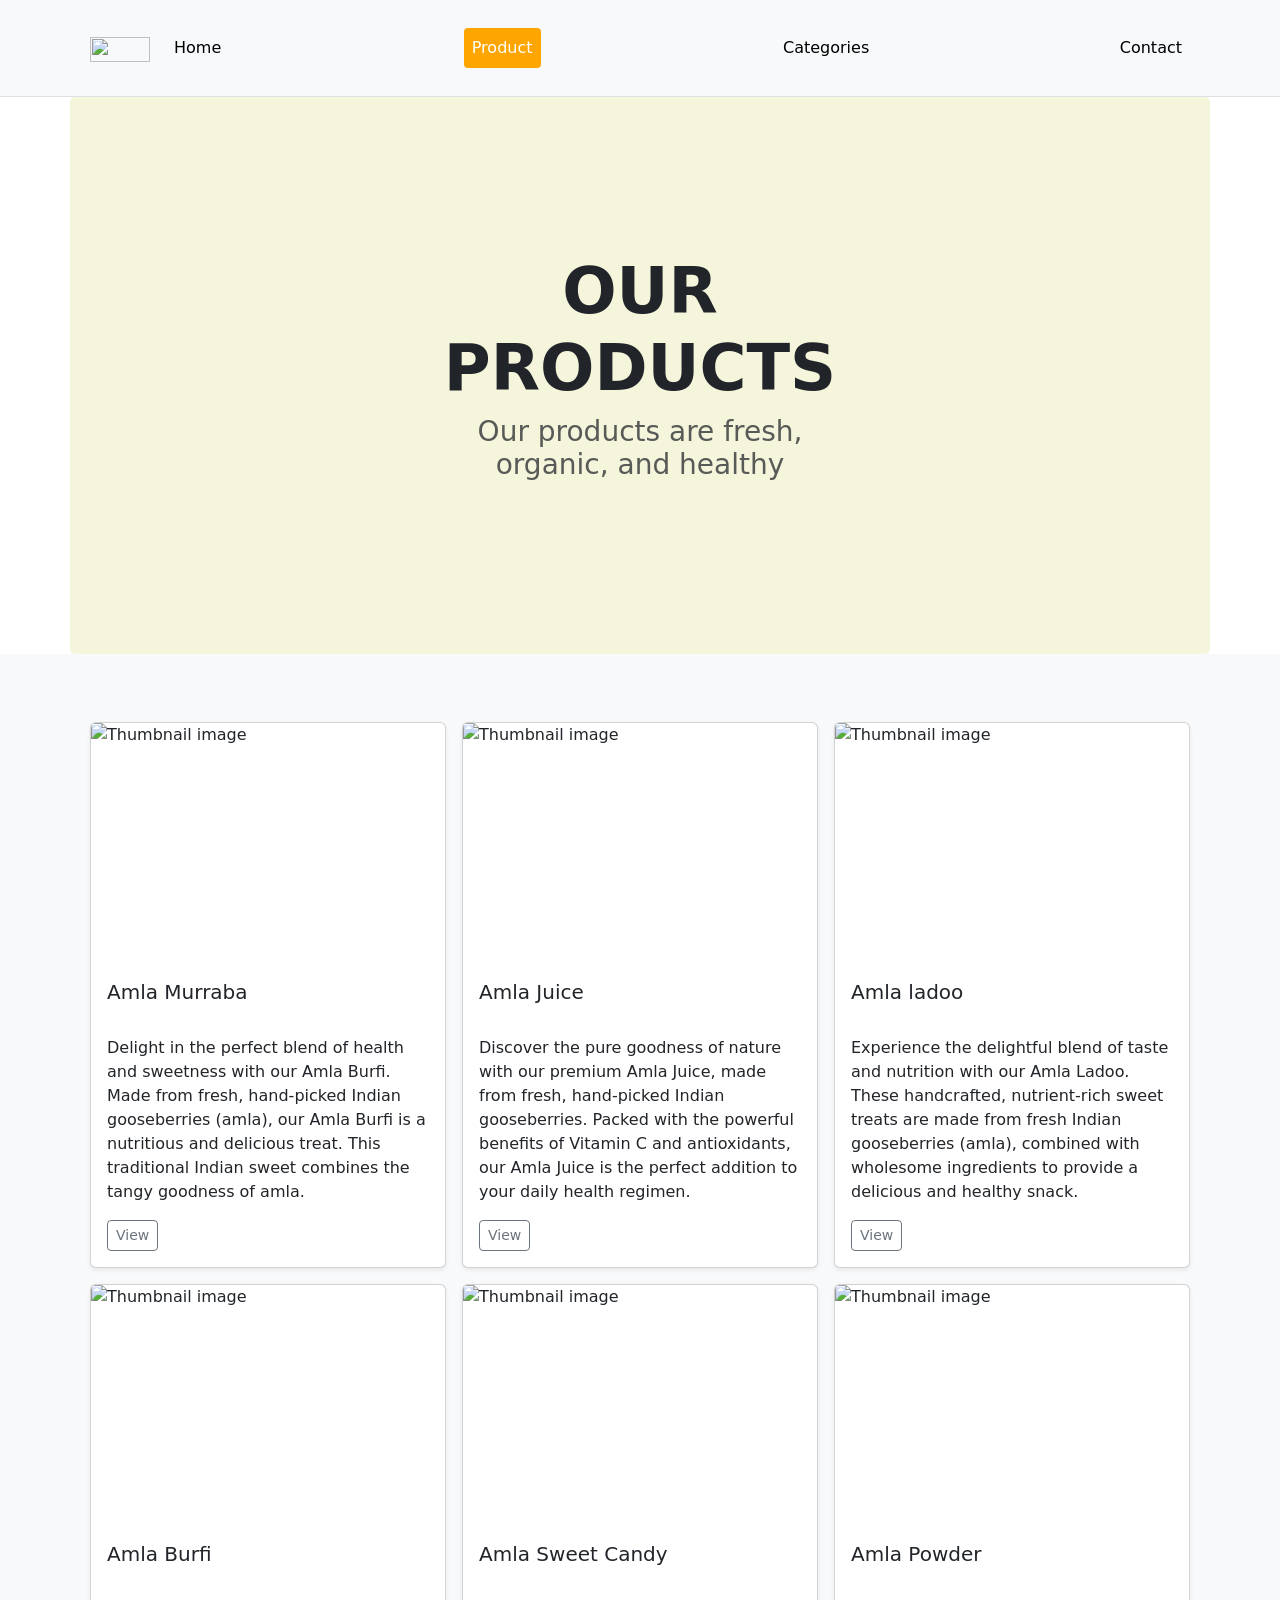
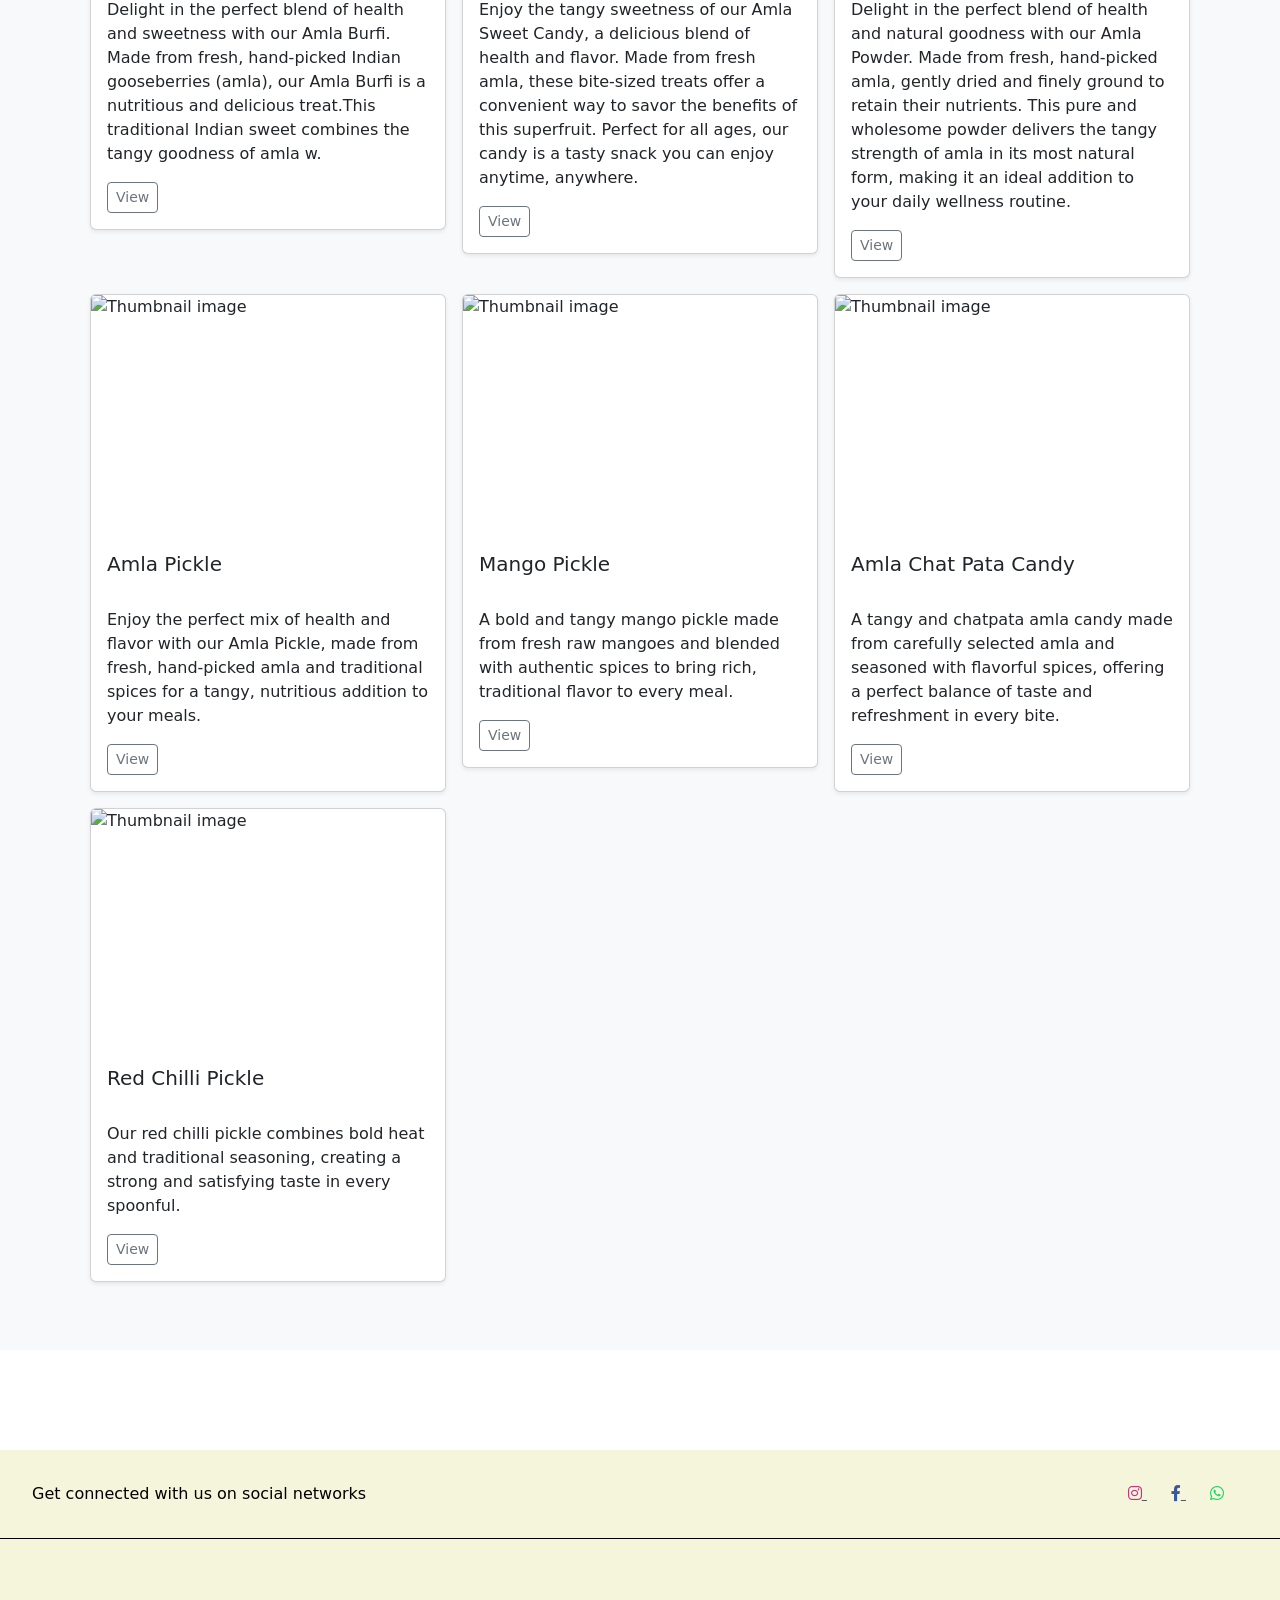
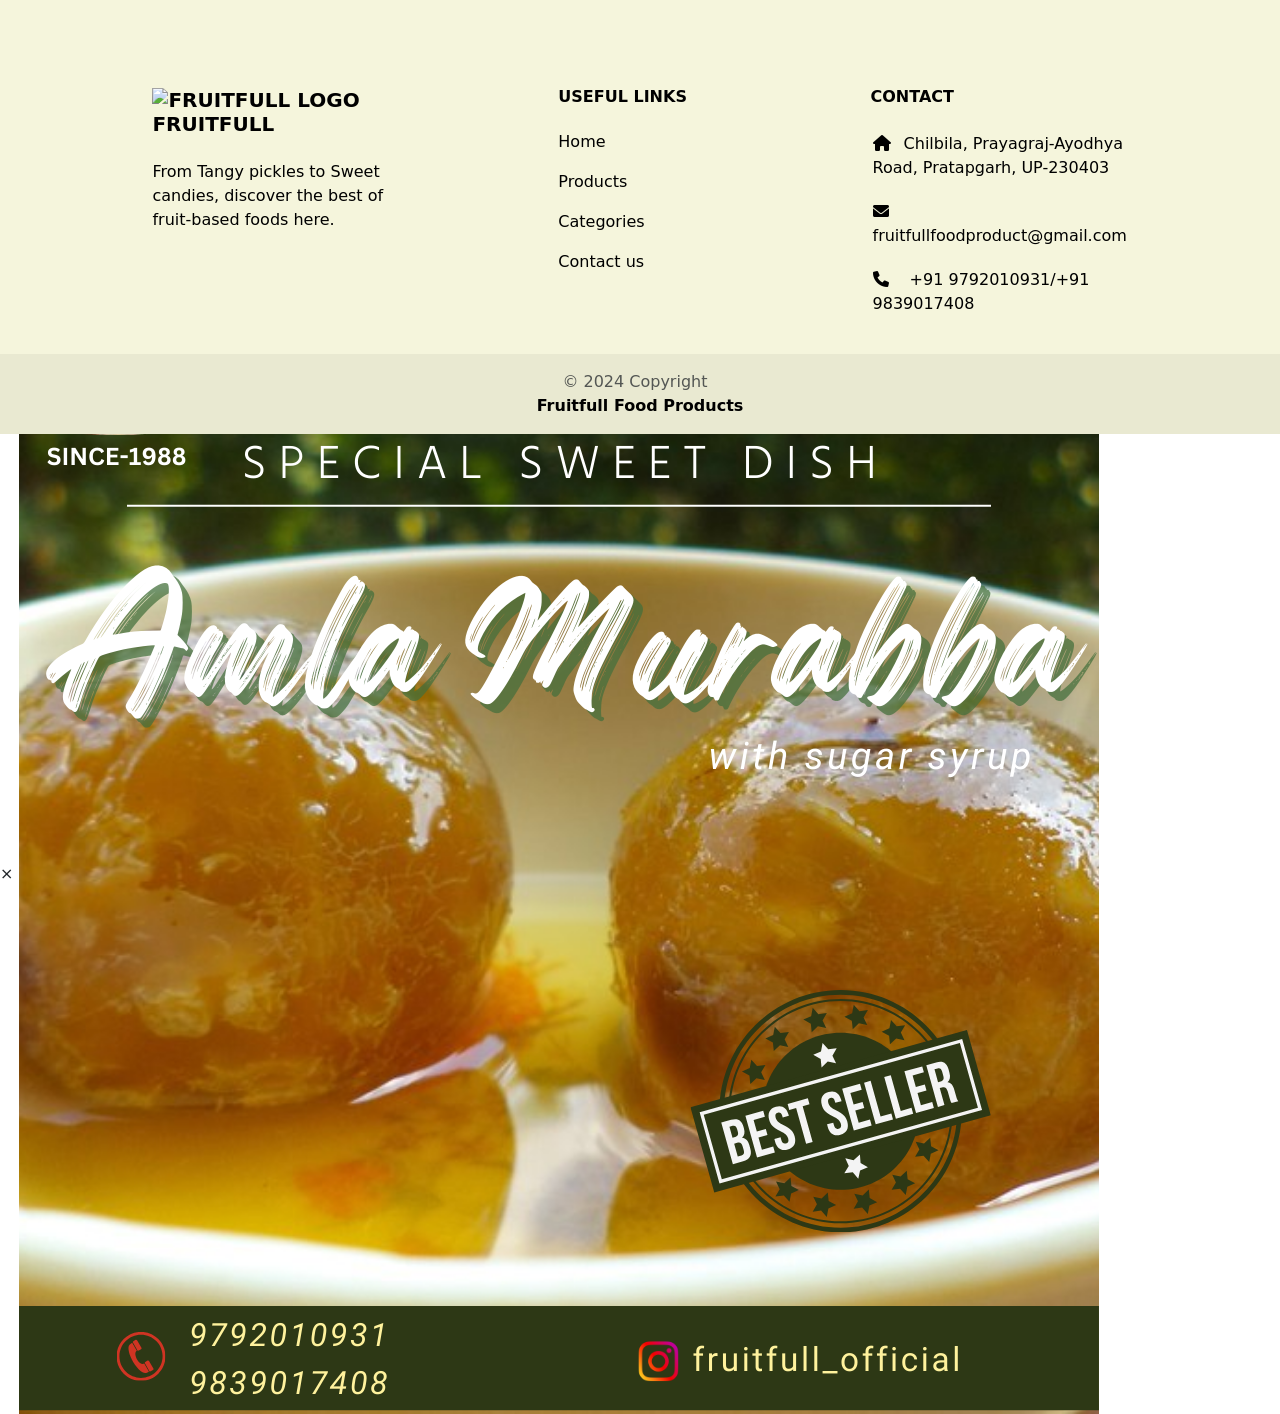
==== commit 7fbcf891: "Advertisement removed Photos added in folder and offer icon removed" ====
--- a/products.html
+++ b/products.html
@@ -49,16 +49,6 @@
     <div class="position-relative overflow-hidden p-md-4 m-md-3 text-center bg">
       <div class="col-md-6 p-lg-5 mx-auto my-5">
         <h1 class="display-3 fw-bold">OUR PRODUCTS</h1>
-        <!-- ADD SECTION START -->
-<section id="promo-section" class="promo-section">
-  <div class="promo-content">
-    <h2>Kumbh Mela Offer</h2>
-    <p>Grab our Amla Products at special price. Limited time only!</p>
-    <button id="promo-btn">View Offer</button>
-  </div>
-</section>
-<!-- ADD SECTION END -->
-
         <h3 class="fw-normal text-muted mb-3">Our products are fresh, organic, and healthy</h3>
         <div class="d-flex gap-3 justify-content-center lead fw-normal">
         </div>
@@ -74,7 +64,7 @@
         <!-- Example Card -->
         <div class="col">
           <div class="card shadow-sm">
-            <img src="img/Amla-Murabba.webp" class="card-img-top" alt="Thumbnail image" width="100%" height="225">
+            <img src="img/amla murabba.webp" class="card-img-top" alt="Thumbnail image" width="100%" height="225">
             <div class="card-body">
               <p class="card-text">
               <h5>Amla Murraba</h5><br>Delight in the perfect blend of health and sweetness with our Amla Burfi. Made
@@ -249,7 +239,7 @@
           <button type="button" class="btn-close" data-bs-dismiss="modal" aria-label="Close"></button>
         </div>
         <div class="modal-body">
-          <img src="img/Amla-Murabba.webp" class="img-fluid mb-3" alt="Product Image">
+          <img src="img/amla murabba.webp" class="img-fluid mb-3" alt="Product Image">
           <p>Delight in the perfect blend of health and sweetness with our Amla Burfi. Made from fresh, hand-picked
             Indian gooseberries (amla), our Amla Burfi is a nutritious and delicious treat. This traditional Indian
             sweet combines the tangy goodness of amla.</p><br><B>Ingredients: </B>Amla,Sugar
--- a/style.css
+++ b/style.css
@@ -327,107 +327,6 @@
 }
 
 
-/* Add section starts here */
-
-/* Promo Banner */
-.promo-section {
-  background: #f7e9d7;
-  text-align: center;
-  padding: 30px 20px;
-  margin: 30px 0;
-  border-radius: 8px;
-  box-shadow: 0 2px 8px rgba(0, 0, 0, 0.1);
-}
-
-.promo-section h2 {
-  font-size: 24px;
-  color: #b23c17;
-  margin-bottom: 10px;
-}
-
-.promo-section p {
-  font-size: 16px;
-  color: #57321a;
-  margin-bottom: 15px;
-}
-
-.promo-section button {
-  background: #b23c17;
-  color: #fff;
-  border: none;
-  padding: 10px 22px;
-  font-size: 15px;
-  cursor: pointer;
-  border-radius: 4px;
-  transition: background 0.3s;
-}
-
-.promo-section button:hover {
-  background: #902e11;
-}
-
-/* Offer Modal */
-.offer-modal {
-  display: none;
-  position: fixed;
-  z-index: 999;
-  left: 0;
-  top: 0;
-  width: 100%;
-  height: 100%;
-  background: rgba(0, 0, 0, 0.6);
-}
-
-.offer-modal-content {
-  background: #fff;
-  margin: 8% auto;
-  padding: 15px;
-  width: 90%;
-  max-width: 500px;
-  border-radius: 8px;
-  text-align: center;
-  position: relative;
-}
-
-.offer-modal-content img {
-  width: 100%;
-  border-radius: 6px;
-}
-
-.close-modal {
-  position: absolute;
-  top: 8px;
-  right: 12px;
-  font-size: 24px;
-  cursor: pointer;
-}
-
-
-/* add section ends here */
-
-/* Floating Offer Icon */
-#offer-icon {
-  position: fixed;
-  bottom: 20px;
-  right: 20px;
-  width: 55px;
-  height: 55px;
-  background: #b23c17;
-  border-radius: 50%;
-  display: flex;
-  justify-content: center;
-  align-items: center;
-  cursor: pointer;
-  z-index: 998;
-  box-shadow: 0 4px 10px rgba(0, 0, 0, 0.3);
-}
-
-#offer-icon img {
-  width: 100px;
-  height: 100px;
-}
-
-
-
-
-
+
+
+
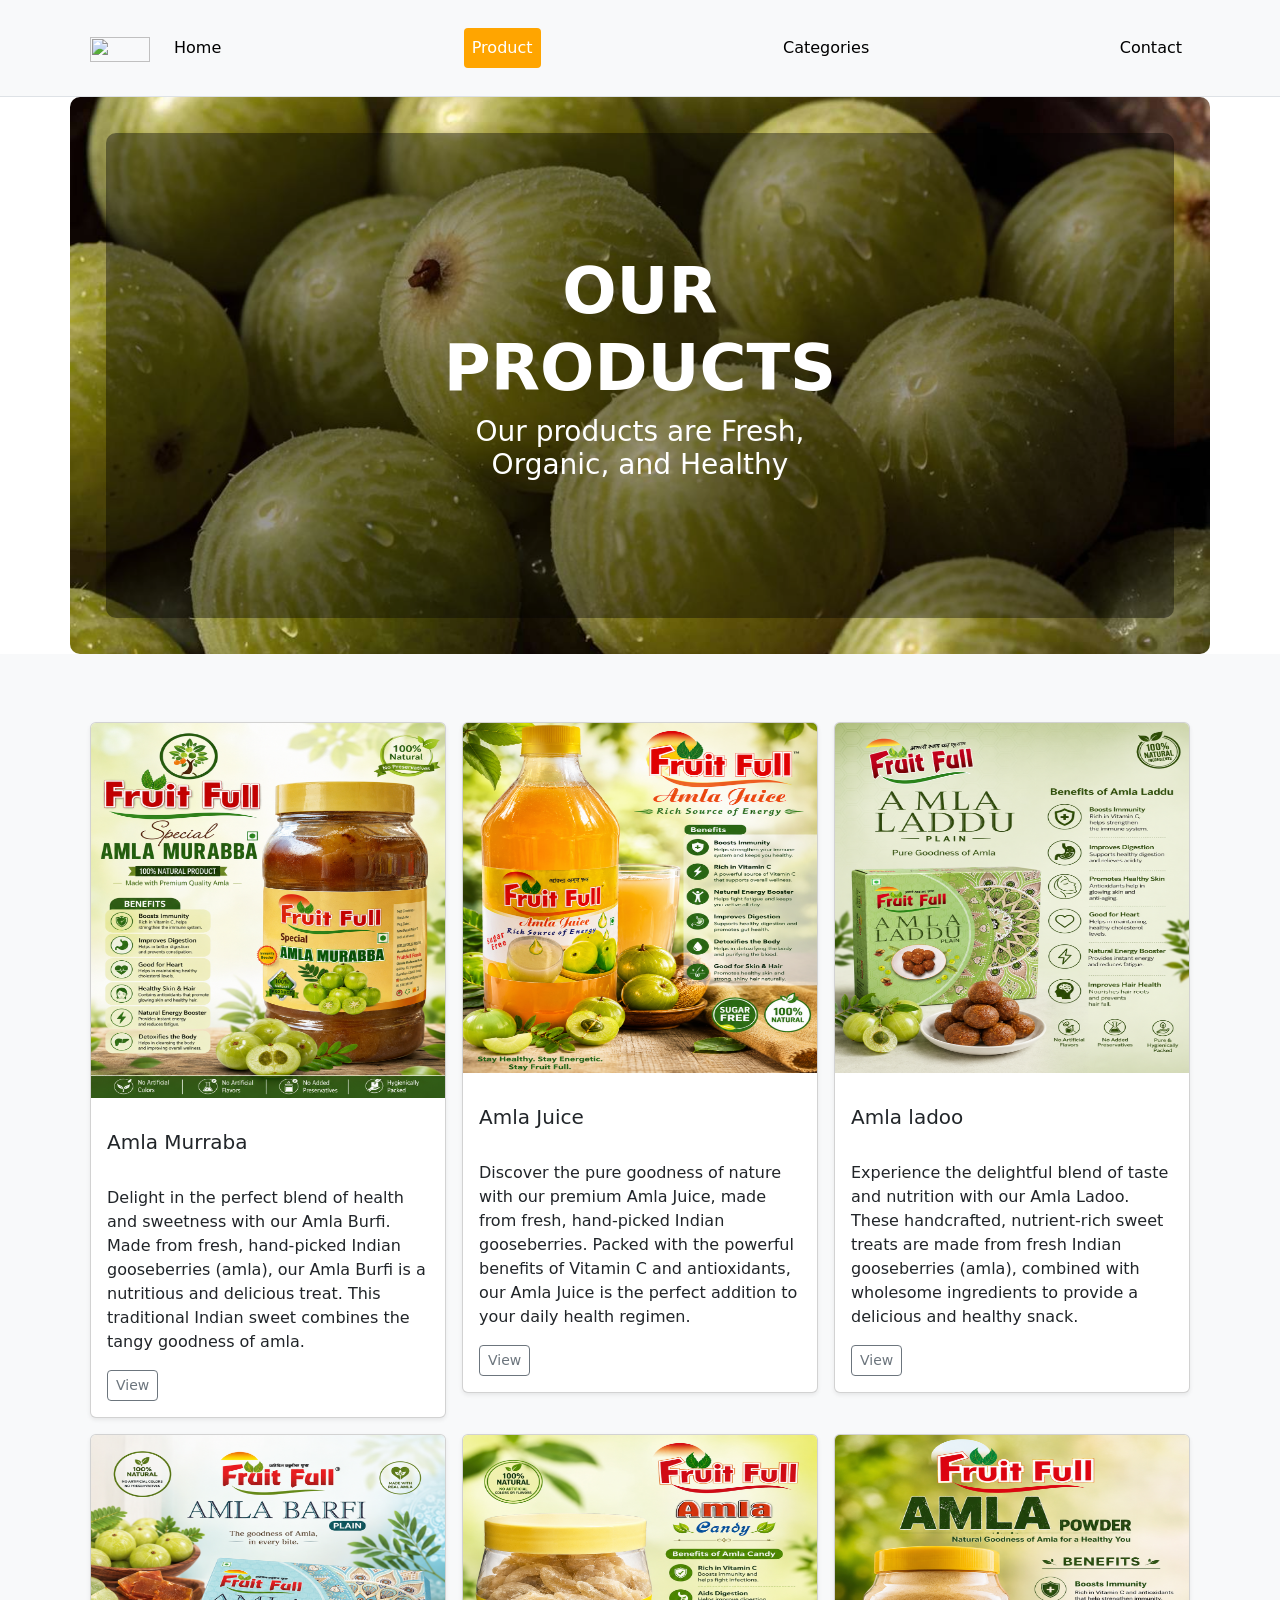
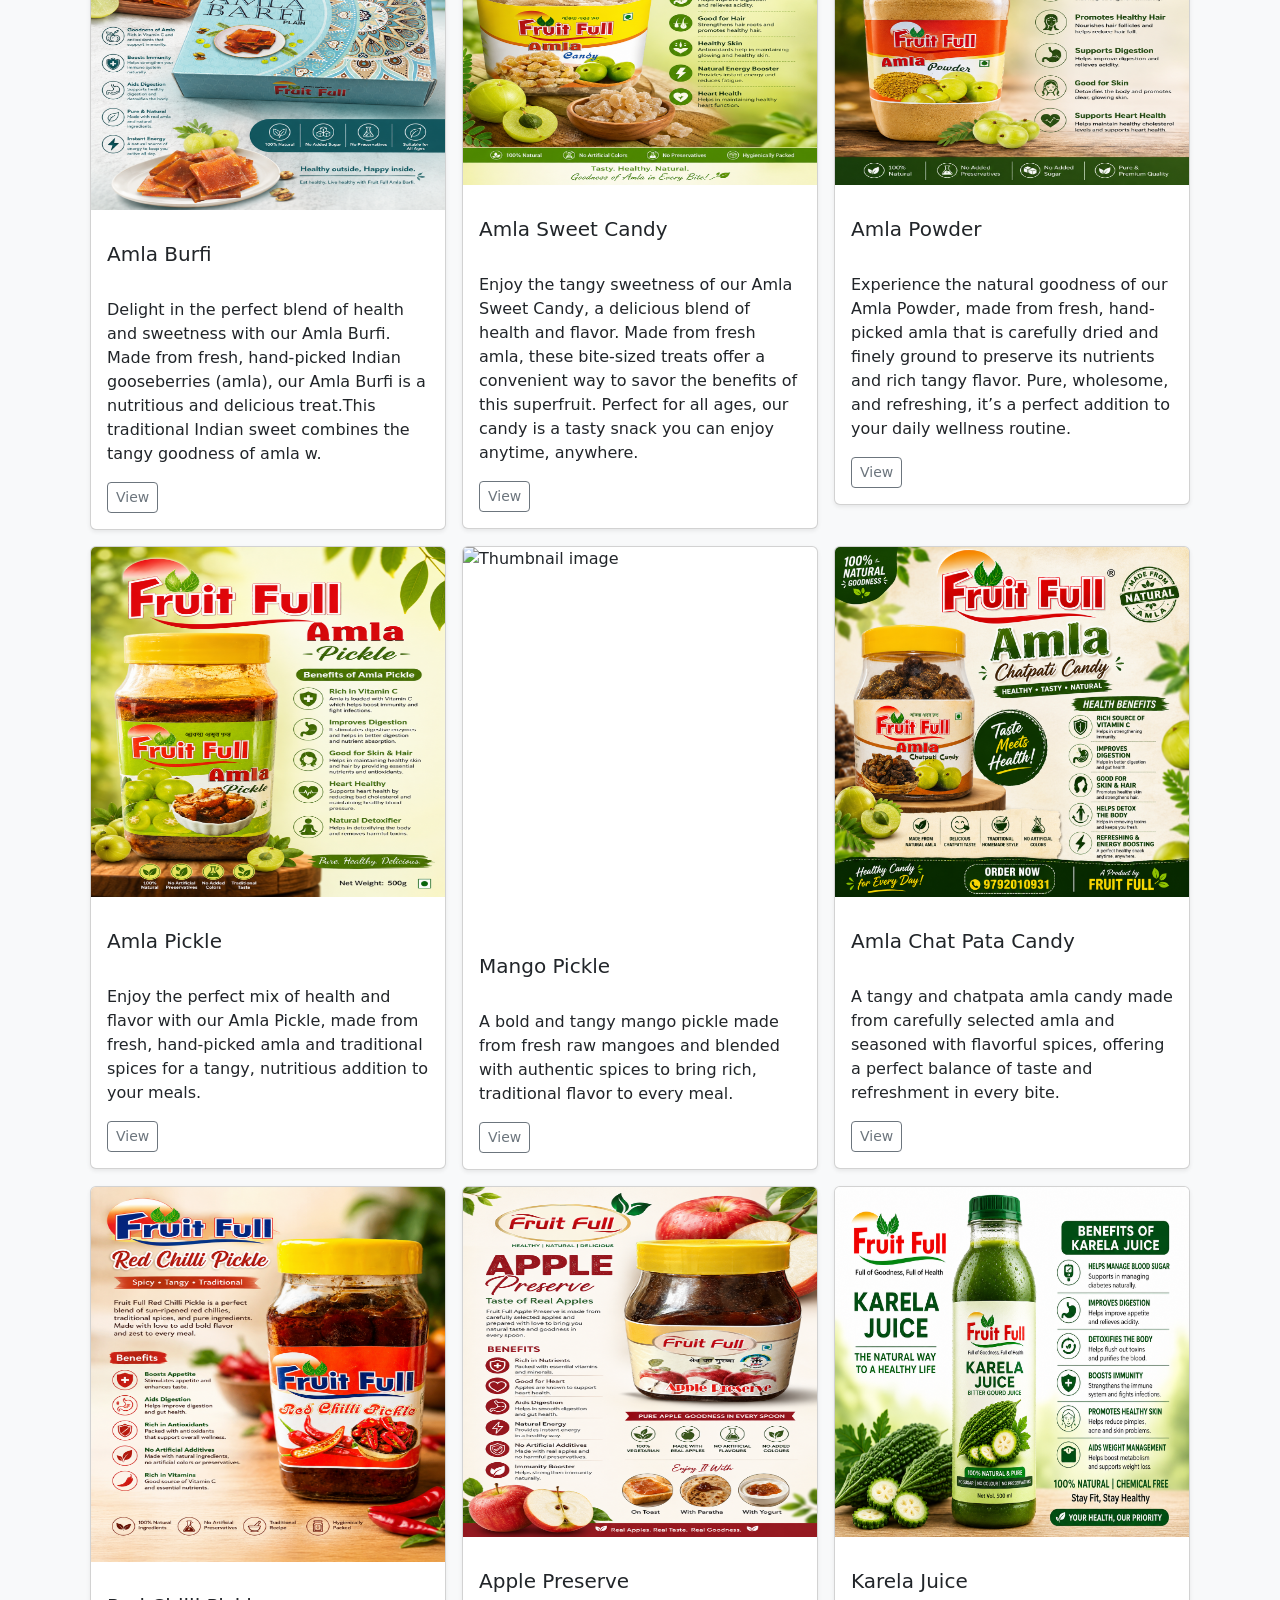
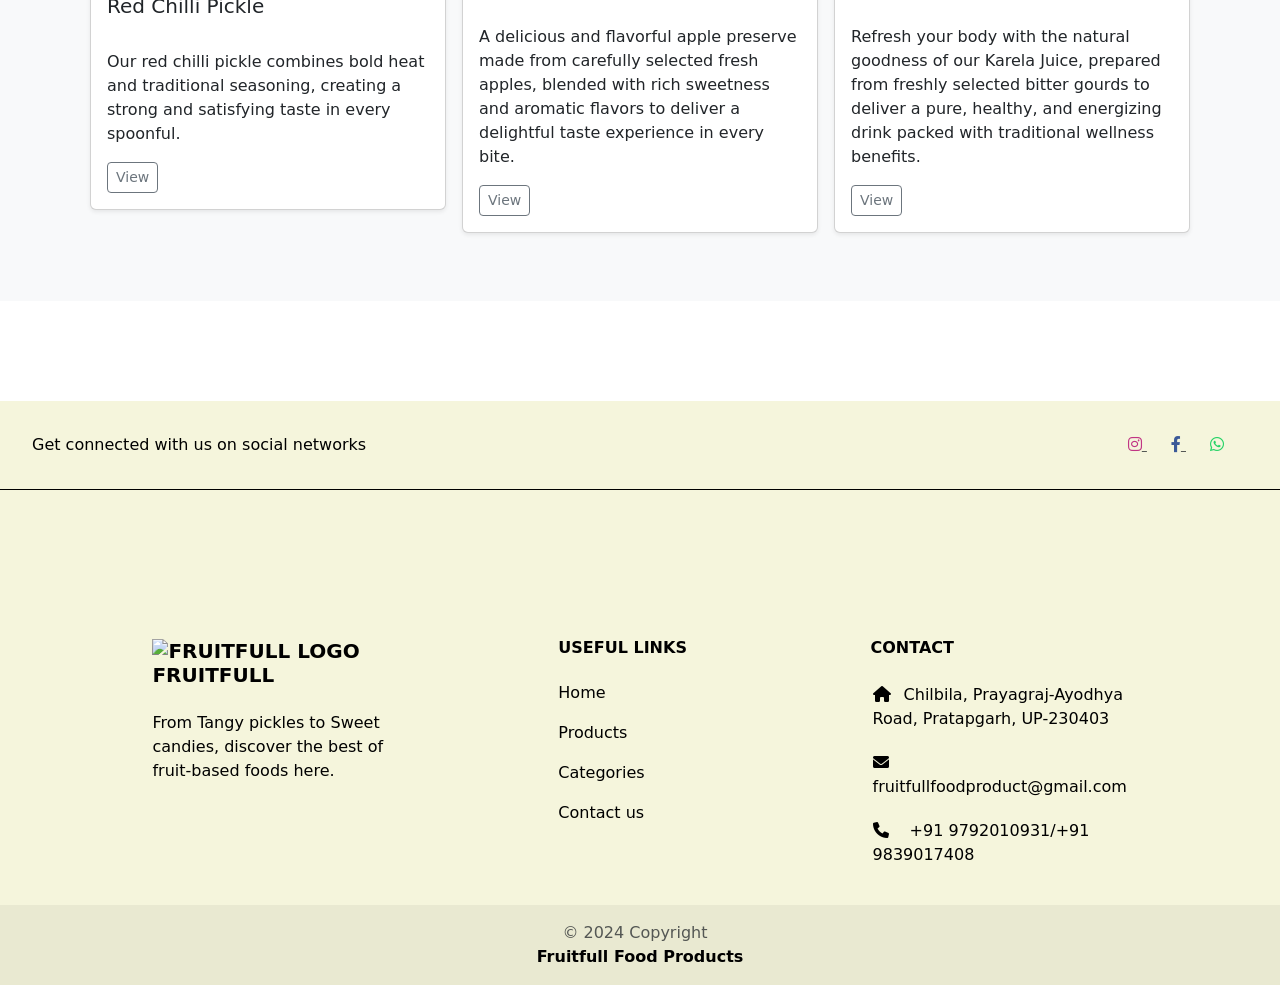
==== commit 45ad91e5: "updated products section with new images" ====
--- a/products.html
+++ b/products.html
@@ -45,16 +45,16 @@
   <!-- navbar ends here -->
 
   <!-- Bg section starts here  -->
-  <div class="container" style="background-color: beige;">
-    <div class="position-relative overflow-hidden p-md-4 m-md-3 text-center bg">
-      <div class="col-md-6 p-lg-5 mx-auto my-5">
-        <h1 class="display-3 fw-bold">OUR PRODUCTS</h1>
-        <h3 class="fw-normal text-muted mb-3">Our products are fresh, organic, and healthy</h3>
-        <div class="d-flex gap-3 justify-content-center lead fw-normal">
-        </div>
-      </div>
-    </div>
-  </div>
+  <div class="container banner-section">
+  <div class="position-relative overflow-hidden p-md-4 m-md-3 text-center bg-overlay">
+    <div class="col-md-6 p-lg-5 mx-auto my-5">
+      <h1 class="display-3 fw-bold text-white">OUR PRODUCTS</h1>
+      <h3 class="fw-normal text-white mb-3">
+        Our products are Fresh, Organic, and Healthy
+      </h3>
+    </div>
+  </div>
+</div>
   <!-- Bg section ends here -->
 
   <!-- Products section list -->
@@ -64,7 +64,7 @@
         <!-- Example Card -->
         <div class="col">
           <div class="card shadow-sm">
-            <img src="img/amla murabba.webp" class="card-img-top" alt="Thumbnail image" width="100%" height="225">
+            <img src="img/Products/Amla_murabba.PNG" class="card-img-top" alt="Thumbnail image" width="100%" height="375">
             <div class="card-body">
               <p class="card-text">
               <h5>Amla Murraba</h5><br>Delight in the perfect blend of health and sweetness with our Amla Burfi. Made
@@ -82,7 +82,7 @@
         </div>
         <div class="col">
           <div class="card shadow-sm">
-            <img src="img/amla juice.jpg" class="card-img-top" alt="Thumbnail image" width="100%" height="225">
+            <img src="img/Products/Amla_Juice.PNG" class="card-img-top" alt="Thumbnail image" width="100%" height="350">
             <div class="card-body">
               <p class="card-text">
               <h5>Amla Juice</h5><br>Discover the pure goodness of nature with our premium Amla Juice, made from fresh,
@@ -99,7 +99,7 @@
         </div>
         <div class="col">
           <div class="card shadow-sm">
-            <img src="img/amla ladoo1.jpg" class="card-img-top" alt="Thumbnail image" width="100%" height="225">
+            <img src="img/Products/Amla_Laddo.PNG" class="card-img-top" alt="Thumbnail image" width="100%" height="350">
             <div class="card-body">
               <p class="card-text">
               <h5>Amla ladoo</h5><br>Experience the delightful blend of taste and nutrition with our Amla Ladoo. These
@@ -116,7 +116,7 @@
         </div>
         <div class="col">
           <div class="card shadow-sm">
-            <img src="img/amla-burfi" class="card-img-top" alt="Thumbnail image" width="100%" height="225">
+            <img src="img/Products/Amla_Barfi.PNG" class="card-img-top" alt="Thumbnail image" width="100%" height="375">
             <div class="card-body">
               <p class="card-text">
               <h5>Amla Burfi</h5><br>Delight in the perfect blend of health and sweetness with our Amla Burfi. Made from
@@ -134,7 +134,7 @@
 
         <div class="col">
           <div class="card shadow-sm">
-            <img src="img/amla-sweet-candy" class="card-img-top" alt="Thumbnail image" width="100%" height="225">
+            <img src="img/Products/Amla_SweetCandy.PNG" class="card-img-top" alt="Thumbnail image" width="100%" height="350">
             <div class="card-body">
               <p class="card-text">
               <h5>Amla Sweet Candy</h5><br>Enjoy the tangy sweetness of our Amla Sweet Candy, a delicious blend of
@@ -153,10 +153,10 @@
 
         <div class="col">
           <div class="card shadow-sm">
-            <img src="img/amla powder.jpeg" class="card-img-top" alt="Thumbnail image" width="100%" height="225">
-            <div class="card-body">
-              <p class="card-text">
-              <h5>Amla Powder</h5><br>Delight in the perfect blend of health and natural goodness with our Amla Powder. Made from fresh, hand-picked amla, gently dried and finely ground to retain their nutrients. This pure and wholesome powder delivers the tangy strength of amla in its most natural form, making it an ideal addition to your daily wellness routine.</p>
+            <img src="img/Products/Amla_Powder.PNG" class="card-img-top" alt="Thumbnail image" width="100%" height="350">
+            <div class="card-body">
+              <p class="card-text">
+              <h5>Amla Powder</h5><br>Experience the natural goodness of our Amla Powder, made from fresh, hand-picked amla that is carefully dried and finely ground to preserve its nutrients and rich tangy flavor. Pure, wholesome, and refreshing, it’s a perfect addition to your daily wellness routine.</p>
               <div class="d-flex justify-content-between align-items-center">
                 <div class="btn-group">
                   <button type="button" class="btn btn-sm btn-outline-secondary" data-bs-toggle="modal"
@@ -168,7 +168,7 @@
         </div>
         <div class="col">
           <div class="card shadow-sm">
-            <img src="img/pint4.jpeg" class="card-img-top" alt="Thumbnail image" width="100%" height="225">
+            <img src="img/Products/Amla_Pickle.PNG" class="card-img-top" alt="Thumbnail image" width="100%" height="350">
             <div class="card-body">
               <p class="card-text">
               <h5>Amla Pickle</h5><br>Enjoy the perfect mix of health and flavor with our Amla Pickle, made from fresh, hand-picked amla and traditional spices for a tangy, nutritious addition to your meals.</p>
@@ -184,7 +184,7 @@
 
         <div class="col">
           <div class="card shadow-sm">
-            <img src="img/Mango.jpeg" class="card-img-top" alt="Thumbnail image" width="100%" height="225">
+            <img src="img/Products/Mango_Pickle.PNG" class="card-img-top" alt="Thumbnail image" width="100%" height="375">
             <div class="card-body">
               <p class="card-text">
               <h5>Mango Pickle</h5><br>A bold and tangy mango pickle made from fresh raw mangoes and blended with authentic spices to bring rich, traditional flavor to every meal.</p>
@@ -199,7 +199,7 @@
         </div>
         <div class="col">
           <div class="card shadow-sm">
-            <img src="img/Amla Candy chat.jpeg" class="card-img-top" alt="Thumbnail image" width="100%" height="225">
+            <img src="img/Products/Amla_Chatpata.PNG" class="card-img-top" alt="Thumbnail image" width="100%" height="350">
             <div class="card-body">
               <p class="card-text">
               <h5>Amla Chat Pata Candy</h5><br>A tangy and chatpata amla candy made from carefully selected amla and seasoned with flavorful spices, offering a perfect balance of taste and refreshment in every bite.</p>
@@ -214,7 +214,7 @@
         </div>
         <div class="col">
           <div class="card shadow-sm">
-            <img src="img/Red chilli.jpeg" class="card-img-top" alt="Thumbnail image" width="100%" height="225">
+            <img src="img/Products/Redchilli_Pickle.PNG" class="card-img-top" alt="Thumbnail image" width="100%" height="375+">
             <div class="card-body">
               <p class="card-text">
               <h5>Red Chilli Pickle</h5><br>Our red chilli pickle combines bold heat and traditional seasoning, creating a strong and satisfying taste in every spoonful.</p>
@@ -222,6 +222,36 @@
                 <div class="btn-group">
                   <button type="button" class="btn btn-sm btn-outline-secondary" data-bs-toggle="modal"
                     data-bs-target="#productModal10">View</button>
+                </div>
+              </div>
+            </div>
+          </div>
+        </div>
+        <div class="col">
+          <div class="card shadow-sm">
+            <img src="img/Products/Apple_murabba.PNG" class="card-img-top" alt="Thumbnail image" width="100%" height="350">
+            <div class="card-body">
+              <p class="card-text">
+              <h5>Apple Preserve</h5><br>A delicious and flavorful apple preserve made from carefully selected fresh apples, blended with rich sweetness and aromatic flavors to deliver a delightful taste experience in every bite.</p>
+              <div class="d-flex justify-content-between align-items-center">
+                <div class="btn-group">
+                  <button type="button" class="btn btn-sm btn-outline-secondary" data-bs-toggle="modal"
+                    data-bs-target="#productModal11">View</button>
+                </div>
+              </div>
+            </div>
+          </div>
+        </div>
+        <div class="col">
+          <div class="card shadow-sm">
+            <img src="img/Products/Karela_Juice.PNG" class="card-img-top" alt="Thumbnail image" width="100%" height="350">
+            <div class="card-body">
+              <p class="card-text">
+              <h5>Karela Juice</h5><br>Refresh your body with the natural goodness of our Karela Juice, prepared from freshly selected bitter gourds to deliver a pure, healthy, and energizing drink packed with traditional wellness benefits.</p>
+              <div class="d-flex justify-content-between align-items-center">
+                <div class="btn-group">
+                  <button type="button" class="btn btn-sm btn-outline-secondary" data-bs-toggle="modal"
+                    data-bs-target="#productModal12">View</button>
                 </div>
               </div>
             </div>
@@ -239,7 +269,7 @@
           <button type="button" class="btn-close" data-bs-dismiss="modal" aria-label="Close"></button>
         </div>
         <div class="modal-body">
-          <img src="img/amla murabba.webp" class="img-fluid mb-3" alt="Product Image">
+          <img src="img/Products/Amla_murabba.PNG" class="img-fluid mb-3" alt="Product Image">
           <p>Delight in the perfect blend of health and sweetness with our Amla Burfi. Made from fresh, hand-picked
             Indian gooseberries (amla), our Amla Burfi is a nutritious and delicious treat. This traditional Indian
             sweet combines the tangy goodness of amla.</p><br><B>Ingredients: </B>Amla,Sugar
@@ -259,7 +289,7 @@
           <button type="button" class="btn-close" data-bs-dismiss="modal" aria-label="Close"></button>
         </div>
         <div class="modal-body">
-          <img src="img/amla juice.jpg" class="img-fluid mb-3" alt="Product Image">
+          <img src="img/Products/Amla_Juice.PNG" class="img-fluid mb-3" alt="Product Image">
           <p>Discover the pure goodness of nature with our premium Amla Juice, made from fresh, hand-picked Indian
             gooseberries. Packed with the powerful benefits of Vitamin C and antioxidants, our Amla Juice is the perfect
             addition to your daily health regimen.</p><br><B>Ingredients: </B>Amla pulp
@@ -278,7 +308,7 @@
           <button type="button" class="btn-close" data-bs-dismiss="modal" aria-label="Close"></button>
         </div>
         <div class="modal-body">
-          <img src="img/amla ladoo1.jpg" class="img-fluid mb-3" alt="Product Image">
+          <img src="img/Products/Amla_Laddo.PNG" class="img-fluid mb-3" alt="Product Image">
           <p>Experience the delightful blend of taste and nutrition with our Amla Ladoo. These handcrafted,
             nutrient-rich
             sweet treats are made from fresh Indian gooseberries (amla), combined with wholesome ingredients to provide
@@ -298,7 +328,7 @@
           <button type="button" class="btn-close" data-bs-dismiss="modal" aria-label="Close"></button>
         </div>
         <div class="modal-body">
-          <img src="img/amla-burfi" class="img-fluid mb-3" alt="Product Image">
+          <img src="img/Products/Amla_Barfi.PNG" class="img-fluid mb-3" alt="Product Image">
           <p>Delight in the perfect blend of health and sweetness with our Amla Burfi. Made from fresh, hand-picked
             Indian
             gooseberries (amla), our Amla Burfi is a nutritious and delicious treat. This traditional Indian sweet
@@ -319,7 +349,7 @@
           <button type="button" class="btn-close" data-bs-dismiss="modal" aria-label="Close"></button>
         </div>
         <div class="modal-body">
-          <img src="img/amla-sweet-candy" class="img-fluid mb-3" alt="Product Image">
+          <img src="img/Products/Amla_SweetCandy.PNG" class="img-fluid mb-3" alt="Product Image">
           <p>Delight in the tangy sweetness of our Amla Sweet Candy, a perfect blend of health and flavor. Made from
             fresh
             Indian gooseberries (amla), these bite-sized candies offer a convenient and delicious way to enjoy the
@@ -342,7 +372,7 @@
           <button type="button" class="btn-close" data-bs-dismiss="modal" aria-label="Close"></button>
         </div>
         <div class="modal-body">
-          <img src="img/amla powder.jpeg" class="img-fluid mb-3" alt="Product Image">
+          <img src="img/Products/Amla_Powder.PNG" class="img-fluid mb-3" alt="Product Image">
           <p>Enhance your health with our premium Amla Powder. Made from fresh, hand-picked Indian gooseberries (amla),
             this
             powder is rich in Vitamin C and antioxidants. Perfect for adding to smoothies, teas, or as a nutritious
@@ -363,7 +393,7 @@
           <button type="button" class="btn-close" data-bs-dismiss="modal" aria-label="Close"></button>
         </div>
         <div class="modal-body">
-          <img src="img/pint4.jpeg" class="img-fluid mb-3" alt="Product Image">
+          <img src="img/Products/Amla_Pickle.PNG" class="img-fluid mb-3" alt="Product Image">
           <p>Experience the tangy and spicy flavors of our Amla Pickle. Made from fresh, hand-picked Indian gooseberries
             (amla),
             this pickle is a delicious and zesty way to enjoy the numerous health benefits of amla. Perfect as a side
@@ -384,7 +414,7 @@
           <button type="button" class="btn-close" data-bs-dismiss="modal" aria-label="Close"></button>
         </div>
         <div class="modal-body">
-          <img src="img/Mango.jpeg" class="img-fluid mb-3" alt="Product Image">
+          <img src="img/Products/Mango_Pickle.PNG" class="img-fluid mb-3" alt="Product Image">
           <p>Enjoy the tangy and spicy flavors of our Mango Pickle. Made from ripe, hand-picked mangoes, this pickle is
             a
             perfect blend of spices and sweetness. It's an excellent accompaniment to your meals and adds a burst of
@@ -405,7 +435,7 @@
           <button type="button" class="btn-close" data-bs-dismiss="modal" aria-label="Close"></button>
         </div>
         <div class="modal-body">
-          <img src="img/Amla Candy chat.jpeg" class="img-fluid mb-3" alt="Product Image">
+          <img src="img/Products/Amla_Chatpata.PNG" class="img-fluid mb-3" alt="Product Image">
           <p>Delight in the tangy and spicy flavors of our Amla Chat Pata Candy. Made from fresh, hand-picked Indian
             gooseberries (amla), these candies offer a unique blend of sweetness and tanginess, making them a delicious
             treat for any time of the day.</p><br><B>Ingredients: </B>Amla,Powder Sugar,Cumin powder,Chat masala,Black
@@ -425,12 +455,50 @@
           <button type="button" class="btn-close" data-bs-dismiss="modal" aria-label="Close"></button>
         </div>
         <div class="modal-body">
-          <img src="img/Red chilli.jpeg" class="img-fluid mb-3" alt="Product Image">
+          <img src="img/Products/Redchilli_Pickle.PNG" class="img-fluid mb-3" alt="Product Image">
           <p>Spice up your meals with our Red Chilli Pickle. Made from fresh, hand-picked red chillies, this pickle is
             packed
             with bold flavors and a perfect amount of heat. It pairs well with a variety of dishes and is sure to add a
             zesty
             kick to your culinary creations.</p><br><B>Ingredients: </B>Red chilli,Oil,Dry spices
+        </div>
+        <div class="modal-footer">
+          <button type="button" class="btn btn-secondary" data-bs-dismiss="modal">Close</button>
+        </div>
+      </div>
+    </div>
+  </div>
+  <div class="modal fade" id="productModal11" tabindex="-1" aria-labelledby="productModal10Label" aria-hidden="true">
+    <div class="modal-dialog modal-lg">
+      <div class="modal-content">
+        <div class="modal-header">
+          <h5 class="modal-title" id="productModal12Label">Red Chilli Pickle</h5>
+          <button type="button" class="btn-close" data-bs-dismiss="modal" aria-label="Close"></button>
+        </div>
+        <div class="modal-body">
+          <img src="img/Products/Apple_murabba.PNG" class="img-fluid mb-3" alt="Product Image">
+          <p>Enjoy the rich taste of our Apple Preserve, made from fresh, hand-picked apples and carefully prepared to retain their
+          natural sweetness and delightful flavor. Perfect as a spread, dessert companion, or a delicious treat anytime.
+          </p><br><B>Ingredients: </B>Apple,Sugar
+        </div>
+        <div class="modal-footer">
+          <button type="button" class="btn btn-secondary" data-bs-dismiss="modal">Close</button>
+        </div>
+      </div>
+    </div>
+  </div>
+  <div class="modal fade" id="productModal12" tabindex="-1" aria-labelledby="productModal10Label" aria-hidden="true">
+    <div class="modal-dialog modal-lg">
+      <div class="modal-content">
+        <div class="modal-header">
+          <h5 class="modal-title" id="productModal12Label">Red Chilli Pickle</h5>
+          <button type="button" class="btn-close" data-bs-dismiss="modal" aria-label="Close"></button>
+        </div>
+        <div class="modal-body">
+          <img src="img/Products/Karela_Juice.PNG" class="img-fluid mb-3" alt="Product Image">
+          <p>Enjoy the rich taste of our Apple Preserve, made from fresh, hand-picked apples and carefully prepared to retain their
+          natural sweetness and delightful flavor. Perfect as a spread, dessert companion, or a delicious treat anytime.</p>
+          <br><br><B>Ingredients: </B> Karela
         </div>
         <div class="modal-footer">
           <button type="button" class="btn btn-secondary" data-bs-dismiss="modal">Close</button>
@@ -536,17 +604,7 @@
     </div>
   </footer>
 
-
-  </div>
-
-  <!-- OFFER MODAL START -->
-<div id="offer-modal" class="offer-modal">
-  <div class="offer-modal-content">
-    <span class="close-modal">&times;</span>
-    <img src="img/Offer-product.png" alt="Combo Offer" />
-  </div>
-</div>
-<!-- OFFER MODAL END -->
+  </div>
 
 
   <script src="https://cdn.jsdelivr.net/npm/bootstrap@5.3.3/dist/js/bootstrap.bundle.min.js"
--- a/style.css
+++ b/style.css
@@ -326,7 +326,19 @@
     border-top: none;
 }
 
-
-
-
-
+/*----------------------------------------------*/
+.banner-section {
+    background-image: url('./img/Backgroung_Product.jpg');
+    background-size: cover;
+    background-position: center;
+    background-repeat: no-repeat;
+    border-radius: 10px;
+}
+
+.bg-overlay {
+    background: rgba(0, 0, 0, 0.4);
+    border-radius: 10px;
+}
+
+
+
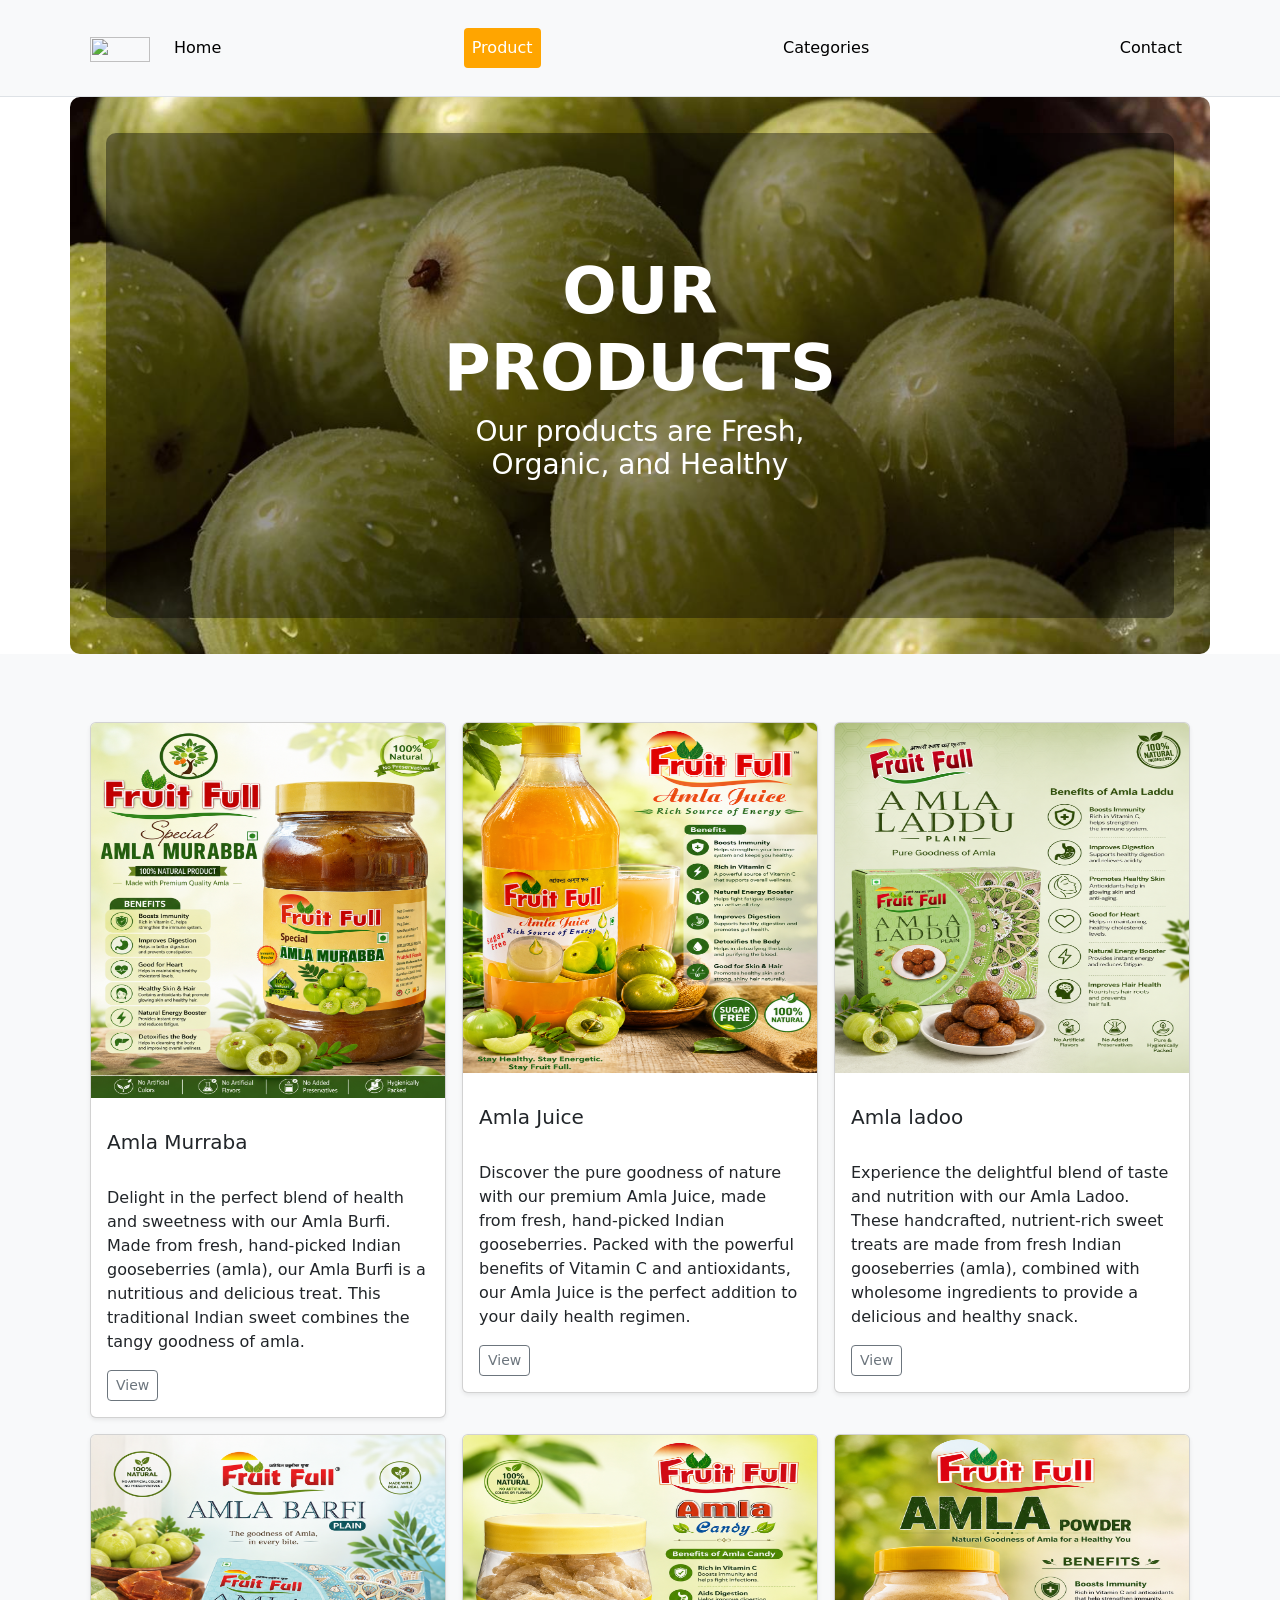
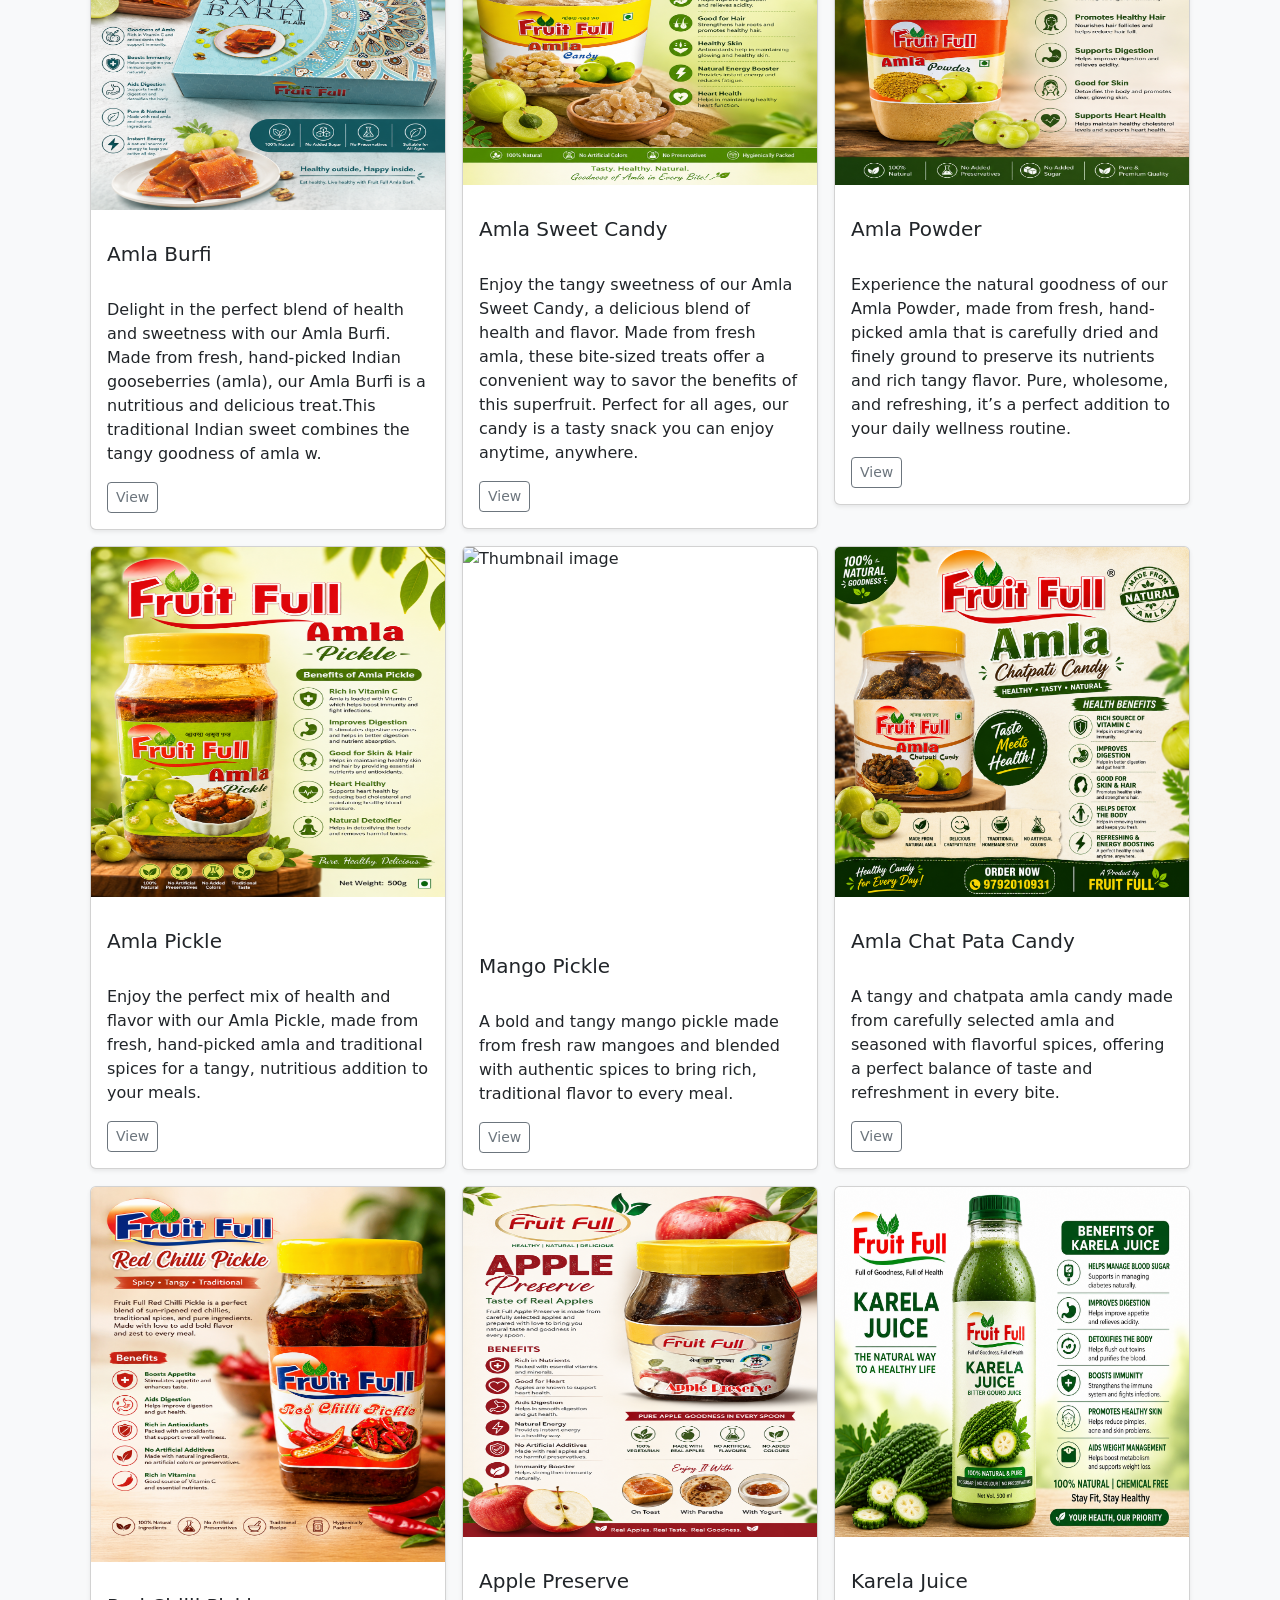
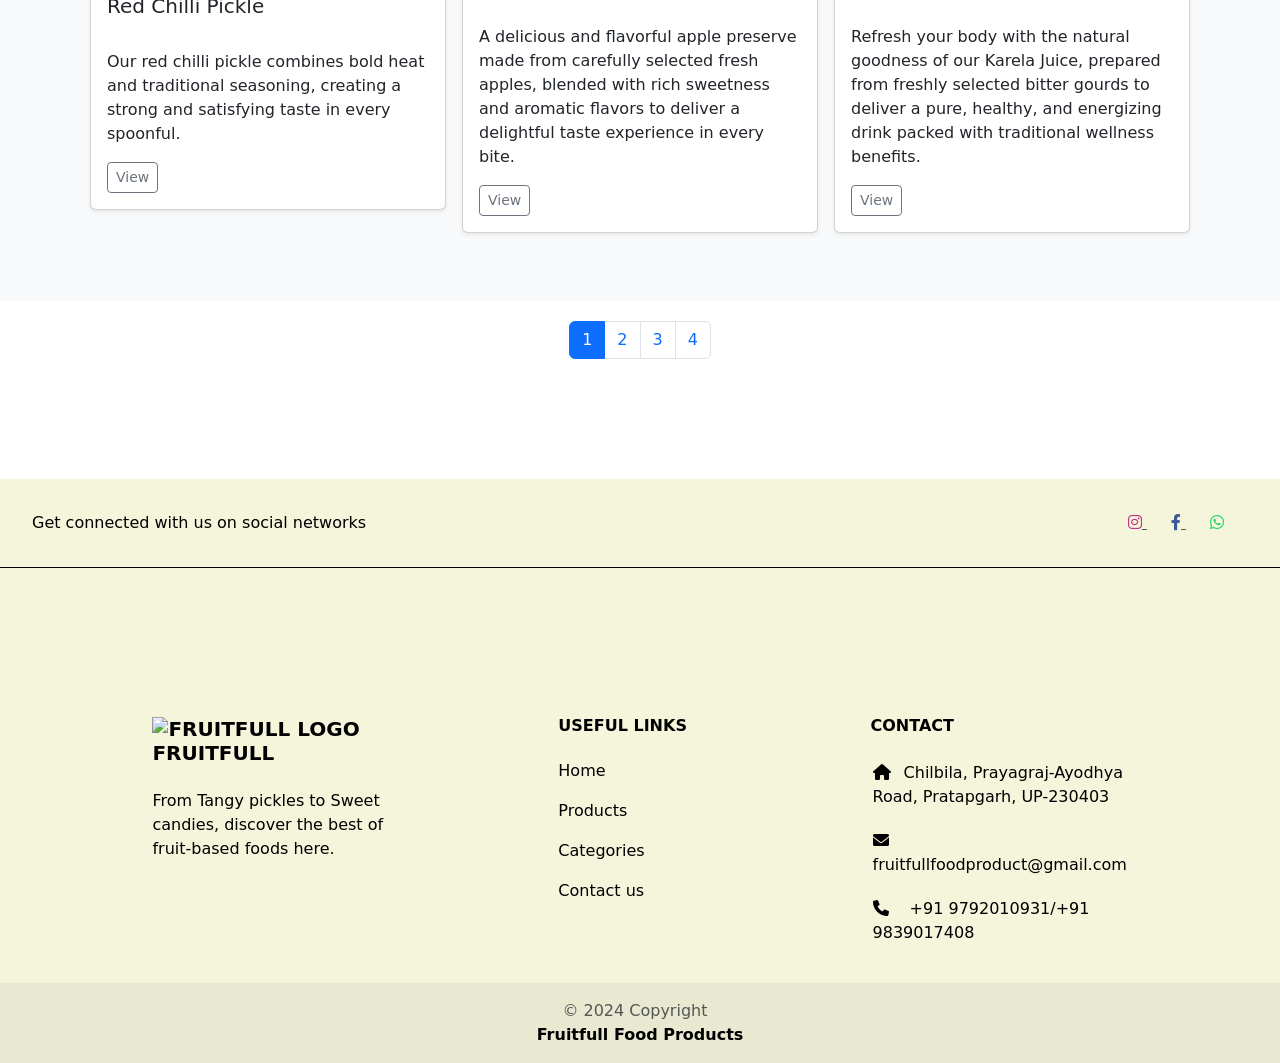
==== commit 5338f780: "inserted 4 pages and updated products" ====
--- a/products.html
+++ b/products.html
@@ -58,7 +58,7 @@
   <!-- Bg section ends here -->
 
   <!-- Products section list -->
-  <div class="album py-5 bg-body-tertiary">
+  <div id="page1" class="product-page album py-5 bg-body-tertiary">
     <div class="container">
       <div class="row row-cols-1 row-cols-sm-2 row-cols-md-3 g-3">
         <!-- Example Card -->
@@ -260,6 +260,10 @@
       </div>
     </div>
   </div>
+</div>
+<!---end page 1-->
+
+
   <!-- ****************************************************Modal Structure *************************************************************** -->
   <div class="modal fade" id="productModal1" tabindex="-1" aria-labelledby="productModalLabel" aria-hidden="true">
     <div class="modal-dialog modal-lg">
@@ -506,6 +510,510 @@
       </div>
     </div>
   </div>
+
+  <!---------------Page 2--------------->
+  <div id="page2" class="product-page album py-5 bg-body-tertiary" style="display:none;">
+  <div class="container">
+    <div class="row row-cols-1 row-cols-sm-2 row-cols-md-3 g-3">
+
+      <!-- Add New Product Cards Here -->
+
+      <div class="col">
+          <div class="card shadow-sm">
+            <img src="img/Products/Greenchilli_Pickle.PNG" class="card-img-top" alt="Thumbnail image" width="100%" height="350">
+            <div class="card-body">
+              <p class="card-text">
+              <h5>Greenchilli Pickle</h5><br>A delicious and flavorful apple preserve made from carefully selected fresh apples, blended with rich sweetness and aromatic flavors to deliver a delightful taste experience in every bite.</p>
+              <div class="d-flex justify-content-between align-items-center">
+                <div class="btn-group">
+                  <button type="button" class="btn btn-sm btn-outline-secondary" data-bs-toggle="modal"
+                    data-bs-target="#productModal11">View</button>
+                </div>
+              </div>
+            </div>
+          </div>
+        </div>
+
+        <div class="col">
+          <div class="card shadow-sm">
+            <img src="img/Products/Amla_BarfiSpecial.PNG" class="card-img-top" alt="Thumbnail image" width="100%" height="350">
+            <div class="card-body">
+              <p class="card-text">
+              <h5>Amla Barfi (Kaju)</h5><br>A delicious and flavorful apple preserve made from carefully selected fresh apples, blended with rich sweetness and aromatic flavors to deliver a delightful taste experience in every bite.</p>
+              <div class="d-flex justify-content-between align-items-center">
+                <div class="btn-group">
+                  <button type="button" class="btn btn-sm btn-outline-secondary" data-bs-toggle="modal"
+                    data-bs-target="#productModal11">View</button>
+                </div>
+              </div>
+            </div>
+          </div>
+        </div>
+
+
+
+        <div class="col">
+          <div class="card shadow-sm">
+            <img src="img/Products/Aloevera_Juice.PNG" class="card-img-top" alt="Thumbnail image" width="100%" height="350">
+            <div class="card-body">
+              <p class="card-text">
+              <h5>Aloevera Juice</h5><br>A delicious and flavorful apple preserve made from carefully selected fresh apples, blended with rich sweetness and aromatic flavors to deliver a delightful taste experience in every bite.</p>
+              <div class="d-flex justify-content-between align-items-center">
+                <div class="btn-group">
+                  <button type="button" class="btn btn-sm btn-outline-secondary" data-bs-toggle="modal"
+                    data-bs-target="#productModal11">View</button>
+                </div>
+              </div>
+            </div>
+          </div>
+        </div>
+
+        <div class="col">
+          <div class="card shadow-sm">
+            <img src="img/Products/Amla_Chutney.PNG" class="card-img-top" alt="Thumbnail image" width="100%" height="350">
+            <div class="card-body">
+              <p class="card-text">
+              <h5>Amla Chutney</h5><br>A delicious and flavorful apple preserve made from carefully selected fresh apples, blended with rich sweetness and aromatic flavors to deliver a delightful taste experience in every bite.</p>
+              <div class="d-flex justify-content-between align-items-center">
+                <div class="btn-group">
+                  <button type="button" class="btn btn-sm btn-outline-secondary" data-bs-toggle="modal"
+                    data-bs-target="#productModal11">View</button>
+                </div>
+              </div>
+            </div>
+          </div>
+        </div>
+
+        <div class="col">
+          <div class="card shadow-sm">
+            <img src="img/Products/Amla_jagerry.PNG" class="card-img-top" alt="Thumbnail image" width="100%" height="350">
+            <div class="card-body">
+              <p class="card-text">
+              <h5>Amla Murabba (jagerry)</h5><br>A delicious and flavorful apple preserve made from carefully selected fresh apples, blended with rich sweetness and aromatic flavors to deliver a delightful taste experience in every bite.</p>
+              <div class="d-flex justify-content-between align-items-center">
+                <div class="btn-group">
+                  <button type="button" class="btn btn-sm btn-outline-secondary" data-bs-toggle="modal"
+                    data-bs-target="#productModal11">View</button>
+                </div>
+              </div>
+            </div>
+          </div>
+        </div>
+
+        <div class="col">
+          <div class="card shadow-sm">
+            <img src="img/Products/Bamboo_murabba.PNG" class="card-img-top" alt="Thumbnail image" width="100%" height="350">
+            <div class="card-body">
+              <p class="card-text">
+              <h5>Bamboo Murabba</h5><br>A delicious and flavorful apple preserve made from carefully selected fresh apples, blended with rich sweetness and aromatic flavors to deliver a delightful taste experience in every bite.</p>
+              <div class="d-flex justify-content-between align-items-center">
+                <div class="btn-group">
+                  <button type="button" class="btn btn-sm btn-outline-secondary" data-bs-toggle="modal"
+                    data-bs-target="#productModal11">View</button>
+                </div>
+              </div>
+            </div>
+          </div>
+        </div>
+
+        <div class="col">
+          <div class="card shadow-sm">
+            <img src="img/Products/Bamboo_Pickle.PNG" class="card-img-top" alt="Thumbnail image" width="100%" height="350">
+            <div class="card-body">
+              <p class="card-text">
+              <h5>Bamboo Pickle</h5><br>A delicious and flavorful apple preserve made from carefully selected fresh apples, blended with rich sweetness and aromatic flavors to deliver a delightful taste experience in every bite.</p>
+              <div class="d-flex justify-content-between align-items-center">
+                <div class="btn-group">
+                  <button type="button" class="btn btn-sm btn-outline-secondary" data-bs-toggle="modal"
+                    data-bs-target="#productModal11">View</button>
+                </div>
+              </div>
+            </div>
+          </div>
+        </div>
+
+        <div class="col">
+          <div class="card shadow-sm">
+            <img src="img/Products/Garlic Pickle.PNG" class="card-img-top" alt="Thumbnail image" width="100%" height="350">
+            <div class="card-body">
+              <p class="card-text">
+              <h5>Garlic Pickle</h5><br>A delicious and flavorful apple preserve made from carefully selected fresh apples, blended with rich sweetness and aromatic flavors to deliver a delightful taste experience in every bite.</p>
+              <div class="d-flex justify-content-between align-items-center">
+                <div class="btn-group">
+                  <button type="button" class="btn btn-sm btn-outline-secondary" data-bs-toggle="modal"
+                    data-bs-target="#productModal11">View</button>
+                </div>
+              </div>
+            </div>
+          </div>
+        </div>
+
+        <div class="col">
+          <div class="card shadow-sm">
+            <img src="img/Products/Gimkand_pickle.PNG" class="card-img-top" alt="Thumbnail image" width="100%" height="350">
+            <div class="card-body">
+              <p class="card-text">
+              <h5>Gimkand Pickle</h5><br>A delicious and flavorful apple preserve made from carefully selected fresh apples, blended with rich sweetness and aromatic flavors to deliver a delightful taste experience in every bite.</p>
+              <div class="d-flex justify-content-between align-items-center">
+                <div class="btn-group">
+                  <button type="button" class="btn btn-sm btn-outline-secondary" data-bs-toggle="modal"
+                    data-bs-target="#productModal11">View</button>
+                </div>
+              </div>
+            </div>
+          </div>
+        </div>
+
+    </div>
+  </div>
+</div>
+
+<!-----------------Page 3------------------>
+<div id="page3" class="product-page album py-5 bg-body-tertiary" style="display:none;">
+  <div class="container">
+    <div class="row row-cols-1 row-cols-sm-2 row-cols-md-3 g-3">
+
+      <!-- Add More Product Cards Here -->
+
+      <div class="col">
+          <div class="card shadow-sm">
+            <img src="img/Products/Ginger_Pickle.PNG" class="card-img-top" alt="Thumbnail image" width="100%" height="350">
+            <div class="card-body">
+              <p class="card-text">
+              <h5>Apple Preserve</h5><br>A delicious and flavorful apple preserve made from carefully selected fresh apples, blended with rich sweetness and aromatic flavors to deliver a delightful taste experience in every bite.</p>
+              <div class="d-flex justify-content-between align-items-center">
+                <div class="btn-group">
+                  <button type="button" class="btn btn-sm btn-outline-secondary" data-bs-toggle="modal"
+                    data-bs-target="#productModal11">View</button>
+                </div>
+              </div>
+            </div>
+          </div>
+        </div>
+
+        <div class="col">
+          <div class="card shadow-sm">
+            <img src="img/Products/Amla_laddoSpecial.PNG" class="card-img-top" alt="Thumbnail image" width="100%" height="350">
+            <div class="card-body">
+              <p class="card-text">
+              <h5>Apple Preserve</h5><br>A delicious and flavorful apple preserve made from carefully selected fresh apples, blended with rich sweetness and aromatic flavors to deliver a delightful taste experience in every bite.</p>
+              <div class="d-flex justify-content-between align-items-center">
+                <div class="btn-group">
+                  <button type="button" class="btn btn-sm btn-outline-secondary" data-bs-toggle="modal"
+                    data-bs-target="#productModal11">View</button>
+                </div>
+              </div>
+            </div>
+          </div>
+        </div>
+
+        <div class="col">
+          <div class="card shadow-sm">
+            <img src="img/Products/jamun_Churan.PNG" class="card-img-top" alt="Thumbnail image" width="100%" height="350">
+            <div class="card-body">
+              <p class="card-text">
+              <h5>Apple Preserve</h5><br>A delicious and flavorful apple preserve made from carefully selected fresh apples, blended with rich sweetness and aromatic flavors to deliver a delightful taste experience in every bite.</p>
+              <div class="d-flex justify-content-between align-items-center">
+                <div class="btn-group">
+                  <button type="button" class="btn btn-sm btn-outline-secondary" data-bs-toggle="modal"
+                    data-bs-target="#productModal11">View</button>
+                </div>
+              </div>
+            </div>
+          </div>
+        </div>
+
+        <div class="col">
+          <div class="card shadow-sm">
+            <img src="img/Products/Beal_Barfi.PNG" class="card-img-top" alt="Thumbnail image" width="100%" height="350">
+            <div class="card-body">
+              <p class="card-text">
+              <h5>Apple Preserve</h5><br>A delicious and flavorful apple preserve made from carefully selected fresh apples, blended with rich sweetness and aromatic flavors to deliver a delightful taste experience in every bite.</p>
+              <div class="d-flex justify-content-between align-items-center">
+                <div class="btn-group">
+                  <button type="button" class="btn btn-sm btn-outline-secondary" data-bs-toggle="modal"
+                    data-bs-target="#productModal11">View</button>
+                </div>
+              </div>
+            </div>
+          </div>
+        </div>
+
+        <div class="col">
+          <div class="card shadow-sm">
+            <img src="img/Products/Beal_Murabba.PNG" class="card-img-top" alt="Thumbnail image" width="100%" height="350">
+            <div class="card-body">
+              <p class="card-text">
+              <h5>Apple Preserve</h5><br>A delicious and flavorful apple preserve made from carefully selected fresh apples, blended with rich sweetness and aromatic flavors to deliver a delightful taste experience in every bite.</p>
+              <div class="d-flex justify-content-between align-items-center">
+                <div class="btn-group">
+                  <button type="button" class="btn btn-sm btn-outline-secondary" data-bs-toggle="modal"
+                    data-bs-target="#productModal11">View</button>
+                </div>
+              </div>
+            </div>
+          </div>
+        </div>
+
+        <div class="col">
+          <div class="card shadow-sm">
+            <img src="img/Products/Beal_Candy.PNG" class="card-img-top" alt="Thumbnail image" width="100%" height="350">
+            <div class="card-body">
+              <p class="card-text">
+              <h5>Apple Preserve</h5><br>A delicious and flavorful apple preserve made from carefully selected fresh apples, blended with rich sweetness and aromatic flavors to deliver a delightful taste experience in every bite.</p>
+              <div class="d-flex justify-content-between align-items-center">
+                <div class="btn-group">
+                  <button type="button" class="btn btn-sm btn-outline-secondary" data-bs-toggle="modal"
+                    data-bs-target="#productModal11">View</button>
+                </div>
+              </div>
+            </div>
+          </div>
+        </div>
+
+        <div class="col">
+          <div class="card shadow-sm">
+            <img src="img/Products/Jamun_sirka.PNG" class="card-img-top" alt="Thumbnail image" width="100%" height="350">
+            <div class="card-body">
+              <p class="card-text">
+              <h5>Apple Preserve</h5><br>A delicious and flavorful apple preserve made from carefully selected fresh apples, blended with rich sweetness and aromatic flavors to deliver a delightful taste experience in every bite.</p>
+              <div class="d-flex justify-content-between align-items-center">
+                <div class="btn-group">
+                  <button type="button" class="btn btn-sm btn-outline-secondary" data-bs-toggle="modal"
+                    data-bs-target="#productModal11">View</button>
+                </div>
+              </div>
+            </div>
+          </div>
+        </div>
+
+        <div class="col">
+          <div class="card shadow-sm">
+            <img src="img/Products/Karaila_Pickle.PNG" class="card-img-top" alt="Thumbnail image" width="100%" height="350">
+            <div class="card-body">
+              <p class="card-text">
+              <h5>Apple Preserve</h5><br>A delicious and flavorful apple preserve made from carefully selected fresh apples, blended with rich sweetness and aromatic flavors to deliver a delightful taste experience in every bite.</p>
+              <div class="d-flex justify-content-between align-items-center">
+                <div class="btn-group">
+                  <button type="button" class="btn btn-sm btn-outline-secondary" data-bs-toggle="modal"
+                    data-bs-target="#productModal11">View</button>
+                </div>
+              </div>
+            </div>
+          </div>
+        </div>
+
+        <div class="col">
+          <div class="card shadow-sm">
+            <img src="img/Products/Karaunda_murabba.PNG" class="card-img-top" alt="Thumbnail image" width="100%" height="350">
+            <div class="card-body">
+              <p class="card-text">
+              <h5>Apple Preserve</h5><br>A delicious and flavorful apple preserve made from carefully selected fresh apples, blended with rich sweetness and aromatic flavors to deliver a delightful taste experience in every bite.</p>
+              <div class="d-flex justify-content-between align-items-center">
+                <div class="btn-group">
+                  <button type="button" class="btn btn-sm btn-outline-secondary" data-bs-toggle="modal"
+                    data-bs-target="#productModal11">View</button>
+                </div>
+              </div>
+            </div>
+          </div>
+        </div>
+
+</div>
+  </div>
+    </div>
+
+    <!-----------------Page 4------------------>
+<div id="page4" class="product-page album py-5 bg-body-tertiary" style="display:none;">
+  <div class="container">
+    <div class="row row-cols-1 row-cols-sm-2 row-cols-md-3 g-3">
+
+      <!-- Add More Product Cards Here -->
+
+      <div class="col">
+          <div class="card shadow-sm">
+            <img src="img/Products/karaunda_Pickle.PNG" class="card-img-top" alt="Thumbnail image" width="100%" height="350">
+            <div class="card-body">
+              <p class="card-text">
+              <h5>Apple Preserve</h5><br>A delicious and flavorful apple preserve made from carefully selected fresh apples, blended with rich sweetness and aromatic flavors to deliver a delightful taste experience in every bite.</p>
+              <div class="d-flex justify-content-between align-items-center">
+                <div class="btn-group">
+                  <button type="button" class="btn btn-sm btn-outline-secondary" data-bs-toggle="modal"
+                    data-bs-target="#productModal11">View</button>
+                </div>
+              </div>
+            </div>
+          </div>
+        </div>
+
+        <div class="col">
+          <div class="card shadow-sm">
+            <img src="img/Products/Karela_Powder.PNG" class="card-img-top" alt="Thumbnail image" width="100%" height="350">
+            <div class="card-body">
+              <p class="card-text">
+              <h5>Apple Preserve</h5><br>A delicious and flavorful apple preserve made from carefully selected fresh apples, blended with rich sweetness and aromatic flavors to deliver a delightful taste experience in every bite.</p>
+              <div class="d-flex justify-content-between align-items-center">
+                <div class="btn-group">
+                  <button type="button" class="btn btn-sm btn-outline-secondary" data-bs-toggle="modal"
+                    data-bs-target="#productModal11">View</button>
+                </div>
+              </div>
+            </div>
+          </div>
+        </div>
+
+        <div class="col">
+          <div class="card shadow-sm">
+            <img src="img/Products/Kathal_Pickle.PNG" class="card-img-top" alt="Thumbnail image" width="100%" height="350">
+            <div class="card-body">
+              <p class="card-text">
+              <h5>Apple Preserve</h5><br>A delicious and flavorful apple preserve made from carefully selected fresh apples, blended with rich sweetness and aromatic flavors to deliver a delightful taste experience in every bite.</p>
+              <div class="d-flex justify-content-between align-items-center">
+                <div class="btn-group">
+                  <button type="button" class="btn btn-sm btn-outline-secondary" data-bs-toggle="modal"
+                    data-bs-target="#productModal11">View</button>
+                </div>
+              </div>
+            </div>
+          </div>
+        </div>
+
+        <div class="col">
+          <div class="card shadow-sm">
+            <img src="img/Products/lasauda_pickle.PNG" class="card-img-top" alt="Thumbnail image" width="100%" height="350">
+            <div class="card-body">
+              <p class="card-text">
+              <h5>Apple Preserve</h5><br>A delicious and flavorful apple preserve made from carefully selected fresh apples, blended with rich sweetness and aromatic flavors to deliver a delightful taste experience in every bite.</p>
+              <div class="d-flex justify-content-between align-items-center">
+                <div class="btn-group">
+                  <button type="button" class="btn btn-sm btn-outline-secondary" data-bs-toggle="modal"
+                    data-bs-target="#productModal11">View</button>
+                </div>
+              </div>
+            </div>
+          </div>
+        </div>
+
+        <div class="col">
+          <div class="card shadow-sm">
+            <img src="img/Products/Lemon_pickle.PNG" class="card-img-top" alt="Thumbnail image" width="100%" height="350">
+            <div class="card-body">
+              <p class="card-text">
+              <h5>Apple Preserve</h5><br>A delicious and flavorful apple preserve made from carefully selected fresh apples, blended with rich sweetness and aromatic flavors to deliver a delightful taste experience in every bite.</p>
+              <div class="d-flex justify-content-between align-items-center">
+                <div class="btn-group">
+                  <button type="button" class="btn btn-sm btn-outline-secondary" data-bs-toggle="modal"
+                    data-bs-target="#productModal11">View</button>
+                </div>
+              </div>
+            </div>
+          </div>
+        </div>
+
+        <div class="col">
+          <div class="card shadow-sm">
+            <img src="img/Products/Mangosweet_pickle.PNG" class="card-img-top" alt="Thumbnail image" width="100%" height="350">
+            <div class="card-body">
+              <p class="card-text">
+              <h5>Apple Preserve</h5><br>A delicious and flavorful apple preserve made from carefully selected fresh apples, blended with rich sweetness and aromatic flavors to deliver a delightful taste experience in every bite.</p>
+              <div class="d-flex justify-content-between align-items-center">
+                <div class="btn-group">
+                  <button type="button" class="btn btn-sm btn-outline-secondary" data-bs-toggle="modal"
+                    data-bs-target="#productModal11">View</button>
+                </div>
+              </div>
+            </div>
+          </div>
+        </div>
+
+        <div class="col">
+          <div class="card shadow-sm">
+            <img src="img/Products/Mixed_Pickle.PNG" class="card-img-top" alt="Thumbnail image" width="100%" height="350">
+            <div class="card-body">
+              <p class="card-text">
+              <h5>Apple Preserve</h5><br>A delicious and flavorful apple preserve made from carefully selected fresh apples, blended with rich sweetness and aromatic flavors to deliver a delightful taste experience in every bite.</p>
+              <div class="d-flex justify-content-between align-items-center">
+                <div class="btn-group">
+                  <button type="button" class="btn btn-sm btn-outline-secondary" data-bs-toggle="modal"
+                    data-bs-target="#productModal11">View</button>
+                </div>
+              </div>
+            </div>
+          </div>
+        </div>
+
+        <div class="col">
+          <div class="card shadow-sm">
+            <img src="img/Products/Sugarcane_Vinegar.PNG" class="card-img-top" alt="Thumbnail image" width="100%" height="350">
+            <div class="card-body">
+              <p class="card-text">
+              <h5>Apple Preserve</h5><br>A delicious and flavorful apple preserve made from carefully selected fresh apples, blended with rich sweetness and aromatic flavors to deliver a delightful taste experience in every bite.</p>
+              <div class="d-flex justify-content-between align-items-center">
+                <div class="btn-group">
+                  <button type="button" class="btn btn-sm btn-outline-secondary" data-bs-toggle="modal"
+                    data-bs-target="#productModal11">View</button>
+                </div>
+              </div>
+            </div>
+          </div>
+        </div>
+
+        <div class="col">
+          <div class="card shadow-sm">
+            <img src="img/Products/Tenti_Pickle.PNG" class="card-img-top" alt="Thumbnail image" width="100%" height="350">
+            <div class="card-body">
+              <p class="card-text">
+              <h5>Apple Preserve</h5><br>A delicious and flavorful apple preserve made from carefully selected fresh apples, blended with rich sweetness and aromatic flavors to deliver a delightful taste experience in every bite.</p>
+              <div class="d-flex justify-content-between align-items-center">
+                <div class="btn-group">
+                  <button type="button" class="btn btn-sm btn-outline-secondary" data-bs-toggle="modal"
+                    data-bs-target="#productModal11">View</button>
+                </div>
+              </div>
+            </div>
+          </div>
+        </div>
+
+        <div class="col">
+          <div class="card shadow-sm">
+            <img src="img/Products/Trifla_Churan.PNG" class="card-img-top" alt="Thumbnail image" width="100%" height="350">
+            <div class="card-body">
+              <p class="card-text">
+              <h5>Apple Preserve</h5><br>A delicious and flavorful apple preserve made from carefully selected fresh apples, blended with rich sweetness and aromatic flavors to deliver a delightful taste experience in every bite.</p>
+              <div class="d-flex justify-content-between align-items-center">
+                <div class="btn-group">
+                  <button type="button" class="btn btn-sm btn-outline-secondary" data-bs-toggle="modal"
+                    data-bs-target="#productModal11">View</button>
+                </div>
+              </div>
+            </div>
+          </div>
+        </div>
+
+</div>
+  </div>
+    </div>
+
+<div class="container">
+  <nav>
+    <ul class="pagination justify-content-center ">
+      <li class="page-item active">
+        <a class="page-link" href="#" onclick="showPage(1)">1</a>
+      </li>
+      <li class="page-item">
+        <a class="page-link" href="#" onclick="showPage(2)">2</a>
+      </li>
+
+      <li class="page-item">
+        <a class="page-link" href="#" onclick="showPage(3)">3</a>
+      </li>
+      <li class="page-item">
+        <a class="page-link" href="#" onclick="showPage(4)">4</a>
+      </li>
+    </ul>
+  </nav>
+</div>
+
 
 
 
--- a/style.css
+++ b/style.css
@@ -340,5 +340,14 @@
     border-radius: 10px;
 }
 
-
-
+.pagination {
+    margin: 0;
+    gap: 0;
+}
+
+.pagination .page-item {
+    margin: 0;
+}
+
+
+
